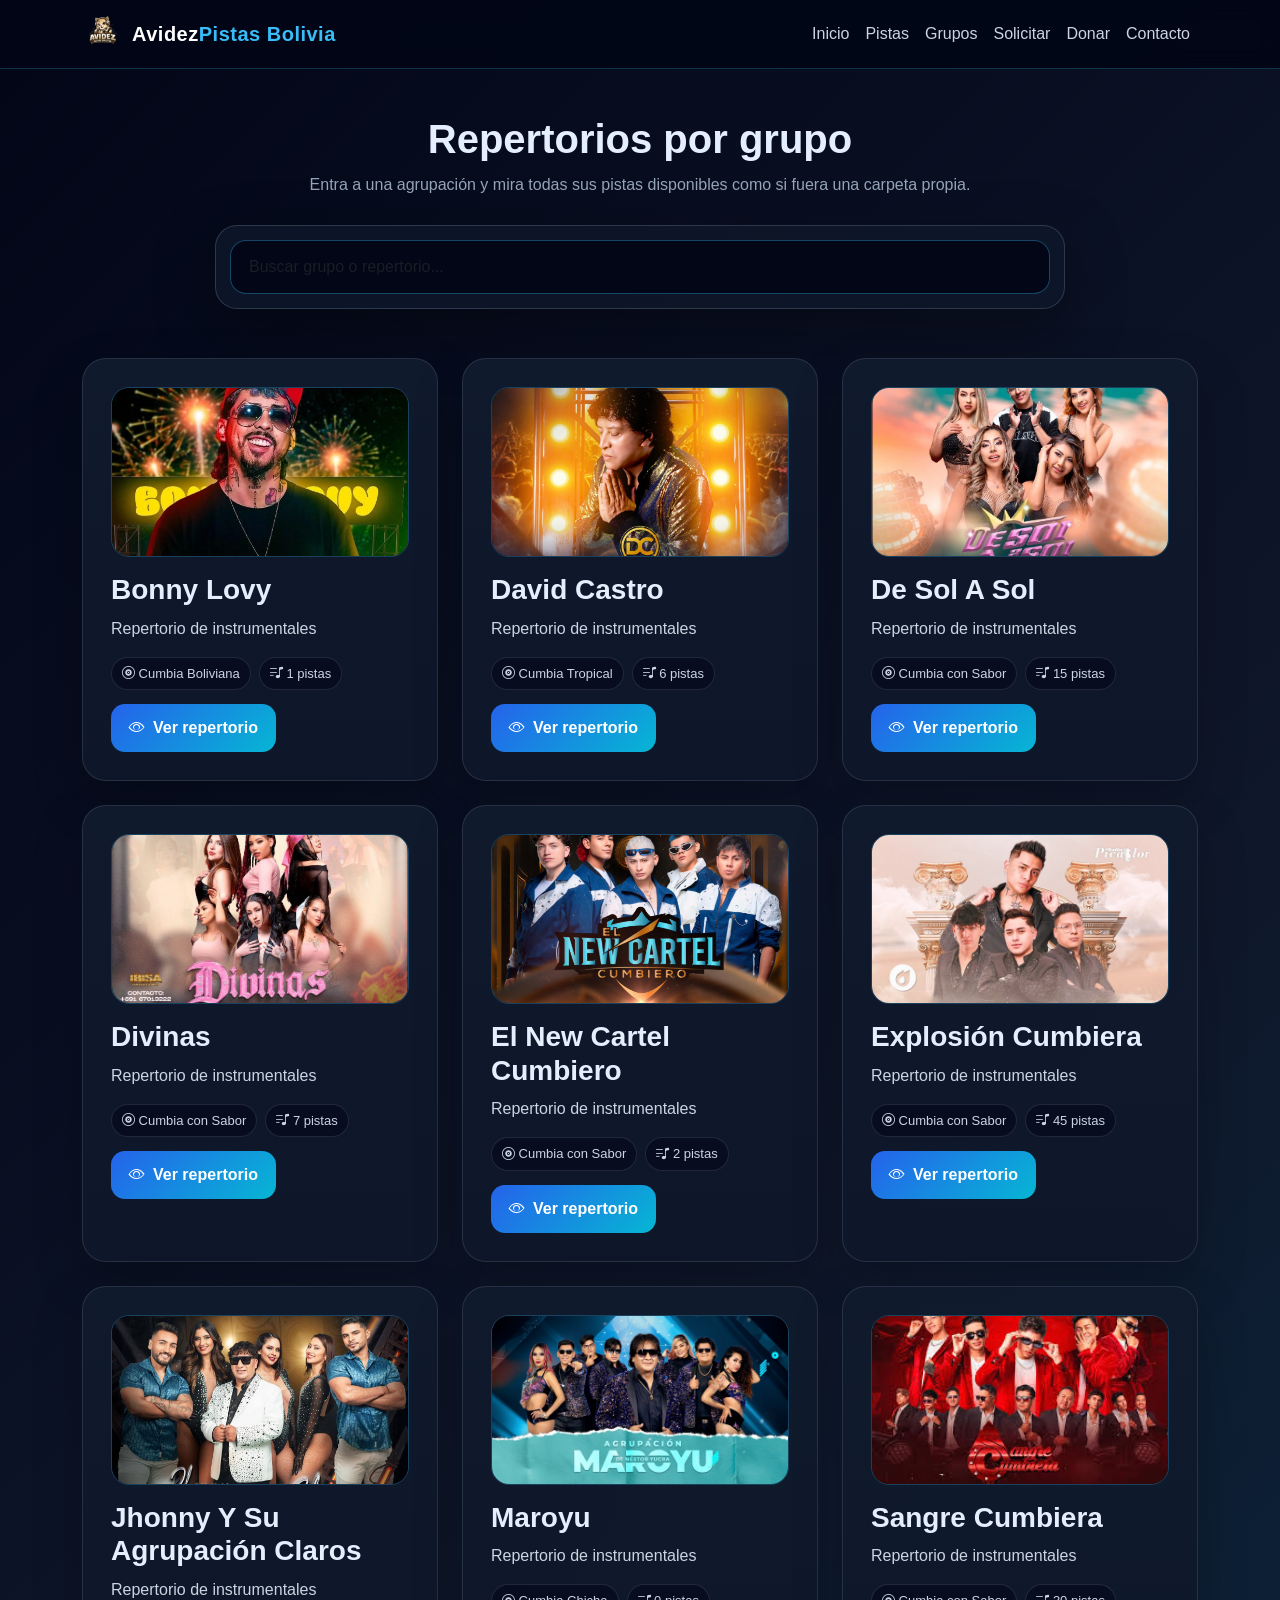
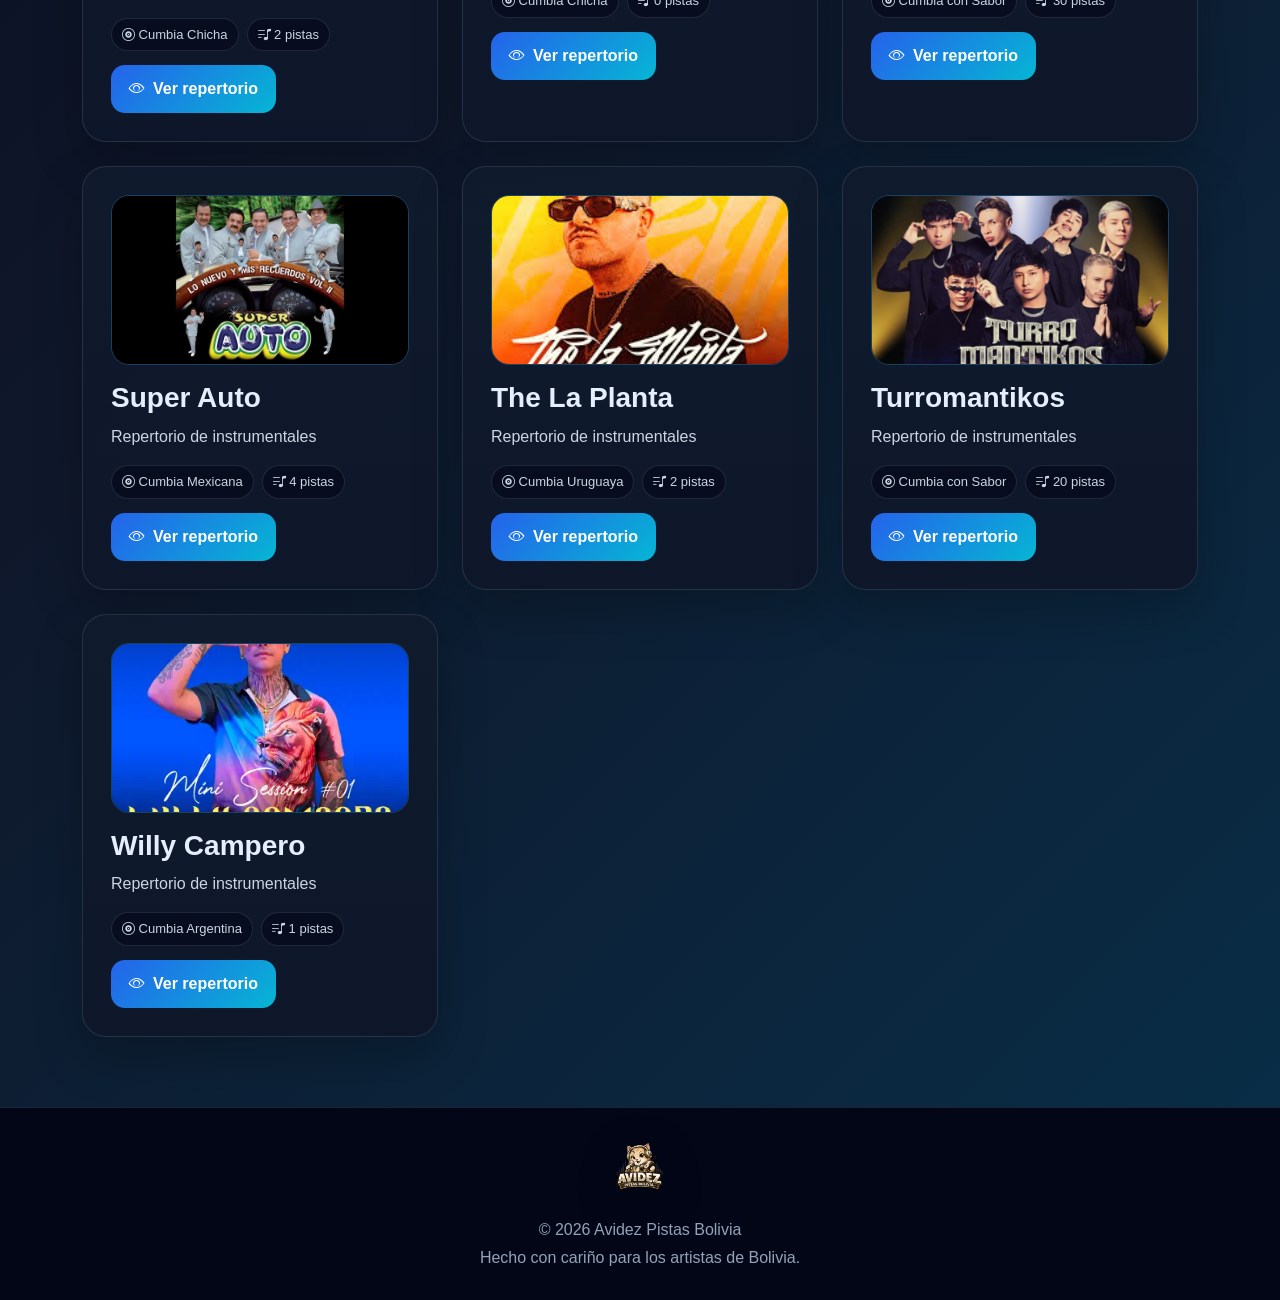
==== grupos.html @ 15a1f775 "Add files via upload" ====
<!DOCTYPE html>
<html lang="es">
<head>
  <meta charset="UTF-8">
  <meta name="viewport" content="width=device-width, initial-scale=1.0">
  <title>Grupos - Avidez Pistas Bolivia</title>

  <link href="https://cdn.jsdelivr.net/npm/bootstrap@5.3.3/dist/css/bootstrap.min.css" rel="stylesheet">
  <link href="https://cdn.jsdelivr.net/npm/bootstrap-icons@1.11.3/font/bootstrap-icons.min.css" rel="stylesheet">
  <link rel="stylesheet" href="css/styles.css">
</head>
<body>

<nav class="navbar navbar-expand-lg navbar-dark fixed-top">
  <div class="container">

    <a class="navbar-brand" href="index.html">
      <img src="assets/img/niño.png" alt="Logo Avidez Pistas Bolivia" class="logo-navbar">
      Avidez <span>Pistas Bolivia</span>
    </a>

    <button class="navbar-toggler" type="button" data-bs-toggle="collapse" data-bs-target="#menu">
      <span class="navbar-toggler-icon"></span>
    </button>

    <div class="collapse navbar-collapse" id="menu">
      <ul class="navbar-nav ms-auto">
        <li class="nav-item"><a class="nav-link" href="index.html">Inicio</a></li>
        <li class="nav-item"><a class="nav-link" href="pistas.html">Pistas</a></li>
        <li class="nav-item"><a class="nav-link" href="grupos.html">Grupos</a></li>
        <li class="nav-item"><a class="nav-link" href="solicitar.html">Solicitar</a></li>
        <li class="nav-item"><a class="nav-link" href="donar.html">Donar</a></li>
        <li class="nav-item"><a class="nav-link" href="contacto.html">Contacto</a></li>
      </ul>
    </div>

  </div>
</nav>

<main class="container page-space">
  <div class="text-center mb-4">
    <h1 class="page-title">Repertorios por grupo</h1>
    <p class="page-subtitle">Entra a una agrupación y mira todas sus pistas disponibles como si fuera una carpeta propia.</p>
  </div>

  <div class="search-box">
    <input type="text" id="buscadorGrupos" class="form-control" placeholder="Buscar grupo o repertorio...">
  </div>

  <div class="row g-4 mt-3" id="listaGrupos"></div>
</main>

<footer class="footer text-center">
  <div class="container">
    <img src="assets/img/niño.png" alt="Logo Avidez Pistas Bolivia" class="footer-logo">
    <p class="mb-1">© 2026 Avidez Pistas Bolivia</p>
    <p class="mb-0">Hecho con cariño para los artistas de Bolivia.</p>
  </div>
</footer>

<script src="js/cumbia-con-sabor/divinas.js"></script>
<script src="js/cumbia-con-sabor/datosexplosioncumbiera.js"></script>
<script src="js/cumbia-con-sabor/datossangrecumbiera.js"></script>
<script src="js/cumbia-con-sabor/desolasol.js"></script>
<script src="js/cumbia-con-sabor/datosturromantikos.js"></script>
<script src="js/cumbia-tropicaldatosdavidcastro.js"></script>
<script src="js/cumbia-con-sabor/datoscartelcumbiero.js"></script>
<script src="js/chicha/datosgrupoclaros.js"></script>
<script src="js/chicha/maroyu.js"></script>
<script src="js/cumbia-mexico/superauto.js"></script>
<script src="js/data.js"></script>
<script src="js/grupos.js"></script>
<script src="https://cdn.jsdelivr.net/npm/bootstrap@5.3.3/dist/js/bootstrap.bundle.min.js"></script>
</body>
</html>
---- css/styles.css ----
:root {
    --azul: #0d6efd;
    --celeste: #38bdf8;
    --oscuro: #07111f;
    --card: #101b2d;
    --texto: #e5eefc;
    --muted: #94a3b8;
    --dorado: #facc15;
    --verde: #22c55e;
}

* {
    box-sizing: border-box;
}

body {
    margin: 0;
    font-family: Arial, Helvetica, sans-serif;
    background: linear-gradient(135deg, #020617, #0f172a, #082f49);
    color: var(--texto);
    min-height: 100vh;
}

/* =========================
   NAVBAR
========================= */

.navbar {
    background: rgba(2, 6, 23, .9);
    backdrop-filter: blur(12px);
    border-bottom: 1px solid rgba(56, 189, 248, .25);
}

.navbar-brand {
    display: flex;
    align-items: center;
    font-weight: 800;
    letter-spacing: .5px;
    color: white !important;
}

.navbar-brand span {
    color: var(--celeste);
}

.nav-link {
    color: #cbd5e1 !important;
}

.nav-link.active,
.nav-link:hover {
    color: white !important;
}

/* =========================
   LOGOS
========================= */

.logo-navbar {
    width: 42px;
    height: 42px;
    object-fit: contain;
    border-radius: 50%;
    margin-right: 8px;
}

.logo-container {
    display: flex;
    flex-direction: column;
    align-items: center;
    justify-content: center;
    margin-bottom: 20px;
}

.hero-logo {
    width: min(260px, 80%);
    max-width: 260px;
    height: auto;
    margin-bottom: 0;
    filter: drop-shadow(0 18px 35px rgba(0, 0, 0, .45));
}

.logo-container .badge-soft {
    margin-top: 12px;
    margin-bottom: 0;
}

.footer-logo {
    width: 70px;
    height: auto;
    margin-bottom: 10px;
    filter: drop-shadow(0 10px 20px rgba(0, 0, 0, .35));
}

/* =========================
   HERO
========================= */

.hero {
    min-height: 100vh;
    display: flex;
    align-items: center;
    padding: 100px 0 70px;
    background:
        radial-gradient(circle at top right, rgba(56, 189, 248, .25), transparent 35%),
        radial-gradient(circle at top left, rgba(250, 204, 21, .12), transparent 35%);
}

.hero h1 {
    font-size: clamp(38px, 7vw, 72px);
    font-weight: 900;
    line-height: 1;
}

.hero h1 span {
    color: var(--celeste);
}

.hero p {
    color: #cbd5e1;
    font-size: 18px;
    max-width: 780px;
    margin: 18px auto 0;
}

.hero-buttons {
    display: flex;
    justify-content: center;
    gap: 12px;
    flex-wrap: wrap;
    margin-top: 30px;
}

/* =========================
   BADGES
========================= */

.badge-soft {
    display: inline-flex;
    gap: 8px;
    align-items: center;
    padding: 8px 14px;
    border-radius: 999px;
    background: rgba(56, 189, 248, .12);
    color: #bae6fd;
    border: 1px solid rgba(56, 189, 248, .35);
    margin-bottom: 18px;
    font-size: 14px;
}

/* =========================
   BOTONES
========================= */

.btn-main,
.btn-secondary-custom,
.btn-download,
.btn-request,
.btn-donate {
    border-radius: 14px;
    padding: 12px 18px;
    font-weight: 700;
    text-decoration: none;
    display: inline-flex;
    align-items: center;
    gap: 8px;
    border: none;
}

.btn-main,
.btn-download {
    background: linear-gradient(135deg, #2563eb, #06b6d4);
    color: white;
}

.btn-main:hover,
.btn-download:hover {
    color: white;
    filter: brightness(1.1);
}

.btn-secondary-custom,
.btn-donate {
    background: linear-gradient(135deg, #16a34a, #22c55e);
    color: white;
}

.btn-donate:hover {
    color: white;
    filter: brightness(1.08);
}

/* =========================
   ESPACIADOS Y TÍTULOS
========================= */

.section-space {
    padding: 70px 0;
}

.page-space {
    padding-top: 115px;
    padding-bottom: 70px;
    min-height: 80vh;
}

.page-title {
    font-weight: 900;
    margin-bottom: 10px;
}

.page-subtitle {
    color: var(--muted);
    margin-bottom: 28px;
}

/* =========================
   TARJETAS GENERALES
========================= */

.info-card,
.form-card,
.donation-page-card,
.group-card {
    background: linear-gradient(180deg, rgba(16, 27, 45, .96), rgba(15, 23, 42, .96));
    border: 1px solid rgba(148, 163, 184, .18);
    border-radius: 24px;
    padding: 28px;
    height: 100%;
    box-shadow: 0 20px 50px rgba(0, 0, 0, .22);
}

.icon-card {
    font-size: 38px;
    color: var(--celeste);
    margin-bottom: 16px;
}

.info-card h3,
.group-card h3 {
    font-weight: 800;
    margin-bottom: 10px;
}

.info-card p,
.group-card p {
    color: #cbd5e1;
}

/* =========================
   BUSCADOR Y FORMULARIOS
========================= */

.search-box {
    max-width: 850px;
    margin: 0 auto 25px;
    background: rgba(15, 23, 42, .85);
    border: 1px solid rgba(148, 163, 184, .25);
    border-radius: 22px;
    padding: 14px;
    box-shadow: 0 20px 60px rgba(0, 0, 0, .35);
}

.search-box input,
.custom-input {
    background: #020617;
    color: white;
    border: 1px solid rgba(56, 189, 248, .35);
    border-radius: 16px;
    padding: 14px 18px;
}

.search-box input:focus,
.custom-input:focus {
    background: #020617;
    color: white;
    box-shadow: 0 0 0 .25rem rgba(56, 189, 248, .18);
    border-color: var(--celeste);
}

.custom-input::placeholder {
    color: #64748b;
}

/* =========================
   FILTROS
========================= */

.filter-btn {
    border: 1px solid rgba(56, 189, 248, .35);
    color: #dbeafe;
    background: rgba(15, 23, 42, .75);
    border-radius: 999px;
    padding: 8px 16px;
    margin: 5px;
}

.filter-btn.active,
.filter-btn:hover {
    background: var(--azul);
    color: white;
    border-color: var(--azul);
}

/* =========================
   PISTAS
========================= */

.track-card {
    background: linear-gradient(180deg, rgba(16, 27, 45, .96), rgba(15, 23, 42, .96));
    border: 1px solid rgba(148, 163, 184, .18);
    border-radius: 24px;
    padding: 22px;
    height: 100%;
    transition: .25s ease;
    position: relative;
    overflow: hidden;
}

.track-card::before {
    content: "";
    position: absolute;
    top: -80px;
    right: -80px;
    width: 160px;
    height: 160px;
    background: rgba(56, 189, 248, .14);
    border-radius: 50%;
}

.track-card:hover,
.group-card:hover {
    transform: translateY(-6px);
    border-color: rgba(56, 189, 248, .55);
    box-shadow: 0 20px 50px rgba(0, 0, 0, .32);
}

.track-cover,
.group-cover {
    width: 58px;
    height: 58px;
    border-radius: 18px;
    display: flex;
    align-items: center;
    justify-content: center;
    background: linear-gradient(135deg, var(--azul), var(--celeste));
    color: white;
    font-size: 28px;
    margin-bottom: 16px;
}

.track-card h3 {
    font-size: 20px;
    font-weight: 800;
    margin-bottom: 8px;
    position: relative;
    z-index: 1;
}

.track-meta {
    display: flex;
    flex-wrap: wrap;
    gap: 8px;
    margin: 14px 0;
    position: relative;
    z-index: 1;
}

.track-meta span,
.group-count {
    font-size: 13px;
    color: #cbd5e1;
    background: rgba(2, 6, 23, .55);
    border: 1px solid rgba(148, 163, 184, .18);
    border-radius: 999px;
    padding: 6px 10px;
}

audio {
    width: 100%;
    height: 42px;
    margin: 8px 0 15px;
    position: relative;
    z-index: 1;
}

.empty-message {
    display: none;
    text-align: center;
    color: #cbd5e1;
    background: rgba(15, 23, 42, .75);
    border: 1px dashed rgba(56, 189, 248, .35);
    border-radius: 22px;
    padding: 28px;
    margin-top: 20px;
}

/* =========================
   DONACIONES
========================= */

.donation-mini {
    margin-top: 14px;
    padding: 14px;
    border-radius: 18px;
    background: rgba(34, 197, 94, .08);
    border: 1px solid rgba(34, 197, 94, .25);
    position: relative;
    z-index: 1;
}

.donation-mini p {
    margin: 0 0 10px;
    color: #bbf7d0;
    font-size: 14px;
}

.donation-mini .btn-donate {
    padding: 9px 12px;
    font-size: 14px;
}

.qr-box {
    background: rgba(2, 6, 23, .55);
    border: 1px dashed rgba(56, 189, 248, .35);
    border-radius: 22px;
    padding: 22px;
}

.qr-img {
    width: min(280px, 100%);
    height: auto;
    border-radius: 18px;
    background: white;
    padding: 8px;
}

/* =========================
   GRUPOS
========================= */

.group-card {
    transition: .25s ease;
}

.group-header {
    display: flex;
    justify-content: space-between;
    gap: 16px;
    align-items: center;
    background: rgba(15, 23, 42, .75);
    border: 1px solid rgba(148, 163, 184, .2);
    border-radius: 24px;
    padding: 24px;
}

.back-link {
    color: #bae6fd;
    text-decoration: none;
}

.back-link:hover {
    color: white;
}

/* =========================
   FOOTER
========================= */

.footer {
    background: #020617;
    border-top: 1px solid rgba(148, 163, 184, .18);
    color: #94a3b8;
    padding: 30px 0;
}

/* =========================
   RESPONSIVE
========================= */

@media (max-width: 576px) {
    .hero {
        padding: 90px 0 50px;
    }

    .btn-main,
    .btn-secondary-custom,
    .btn-download,
    .btn-request,
    .btn-donate {
        width: 100%;
        justify-content: center;
    }

    .group-header {
        display: block;
    }

    .group-count {
        display: inline-block;
        margin-top: 12px;
    }
}

.group-img {
    width: 100%;
    height: 170px;
    object-fit: cover;
    border-radius: 18px;
    margin-bottom: 16px;
    border: 1px solid rgba(56, 189, 248, .25);
}

.track-img{
    width:100%;
    height:180px;
    object-fit:cover;
    border-radius:18px;
    margin-bottom:16px;
    border:1px solid rgba(56,189,248,.25);
    transition:.3s;
}

.track-card:hover .track-img{
    transform:scale(1.03);
}

.track-cover-images {
    width: 100%;
    height: 180px;
    margin-bottom: 15px;
    overflow: hidden;
    border-radius: 18px;
    position: relative;
    border: 1px solid rgba(56, 189, 248, .25);
}

.track-img-single {
    width: 100%;
    height: 100%;
    object-fit: cover;
    display: block;
}

.track-img-split {
    display: flex;
    width: 100%;
    height: 100%;
}

.track-img-split img {
    width: 50%;
    height: 100%;
    object-fit: cover;
    display: block;
}

.track-img-grid-3 {
    display: grid;
    grid-template-columns: 1fr 1fr;
    grid-template-rows: 1fr 1fr;
    width: 100%;
    height: 100%;
}

.track-img-grid-3 img {
    width: 100%;
    height: 100%;
    object-fit: cover;
}

.track-img-grid-3 img:first-child {
    grid-row: 1 / 3;
}

.track-img-grid-4 {
    display: grid;
    grid-template-columns: 1fr 1fr;
    grid-template-rows: 1fr 1fr;
    width: 100%;
    height: 100%;
}

.track-img-grid-4 img {
    width: 100%;
    height: 100%;
    object-fit: cover;
}
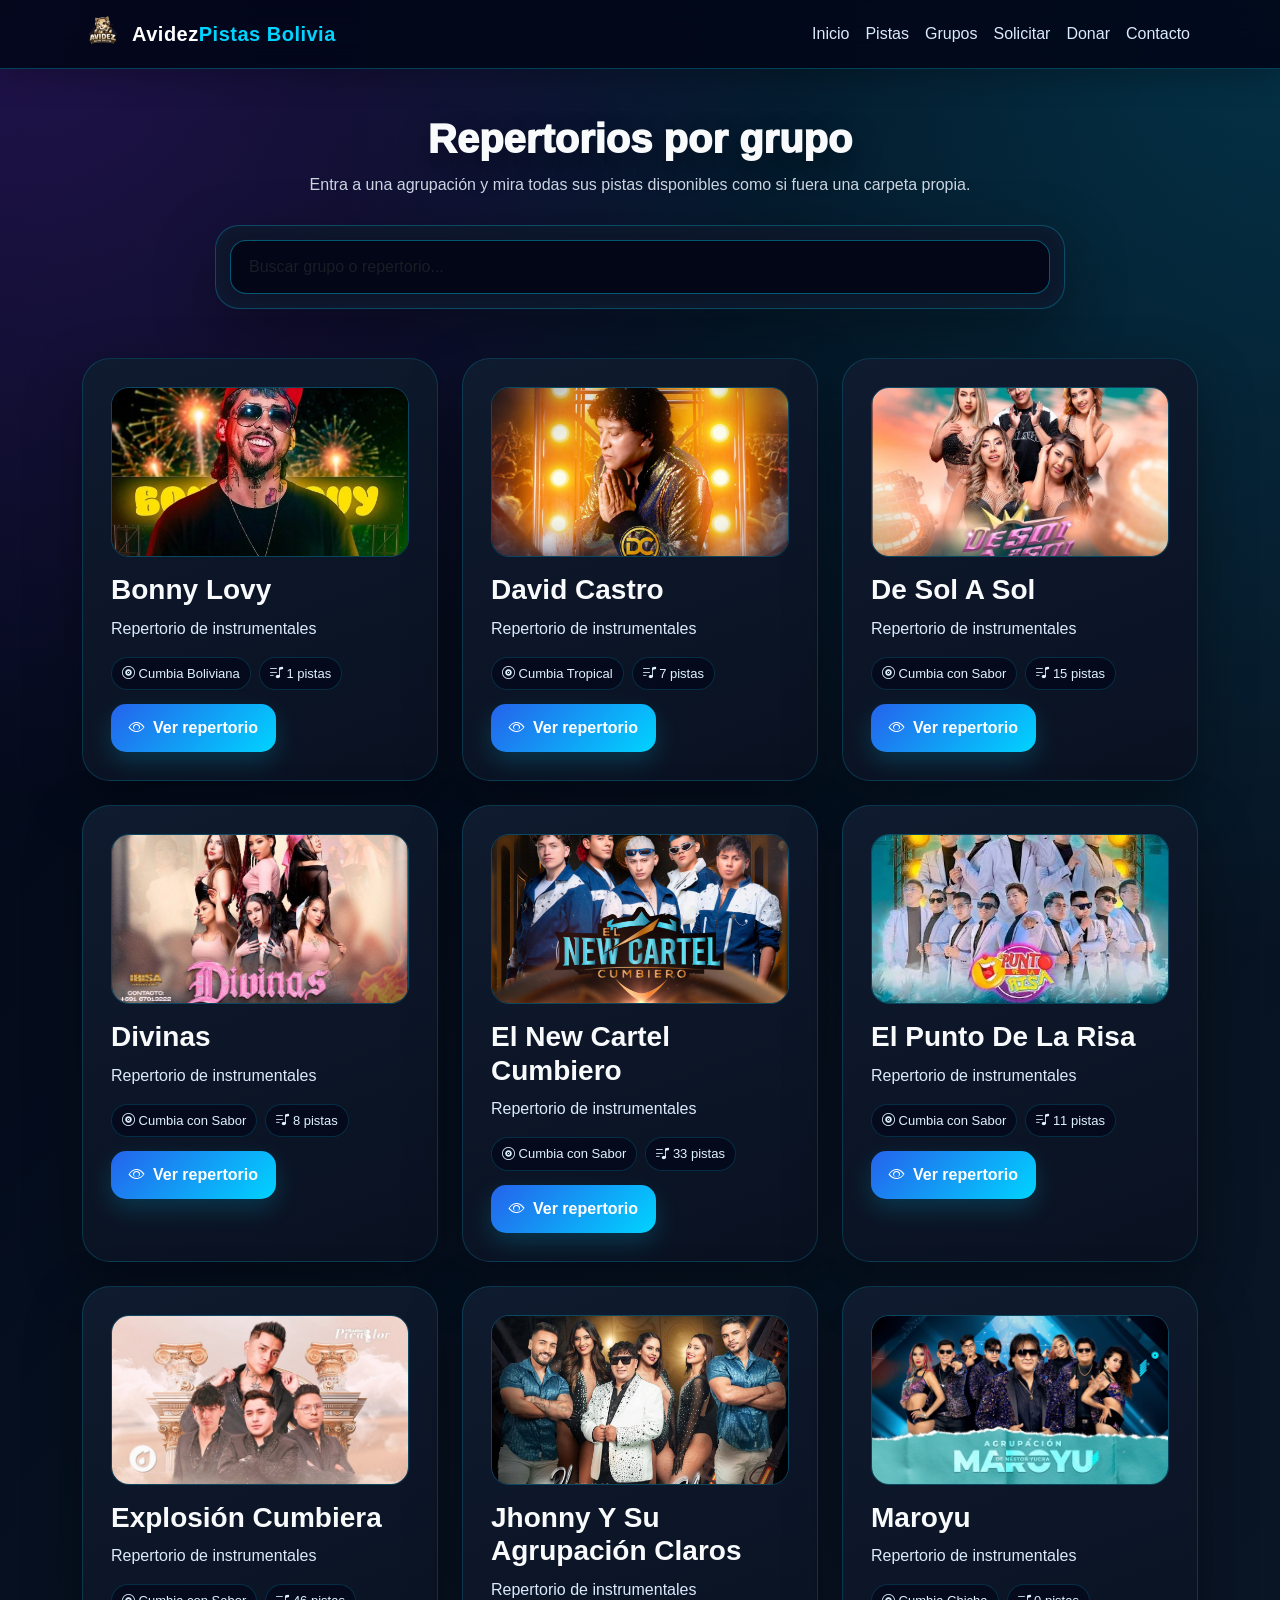
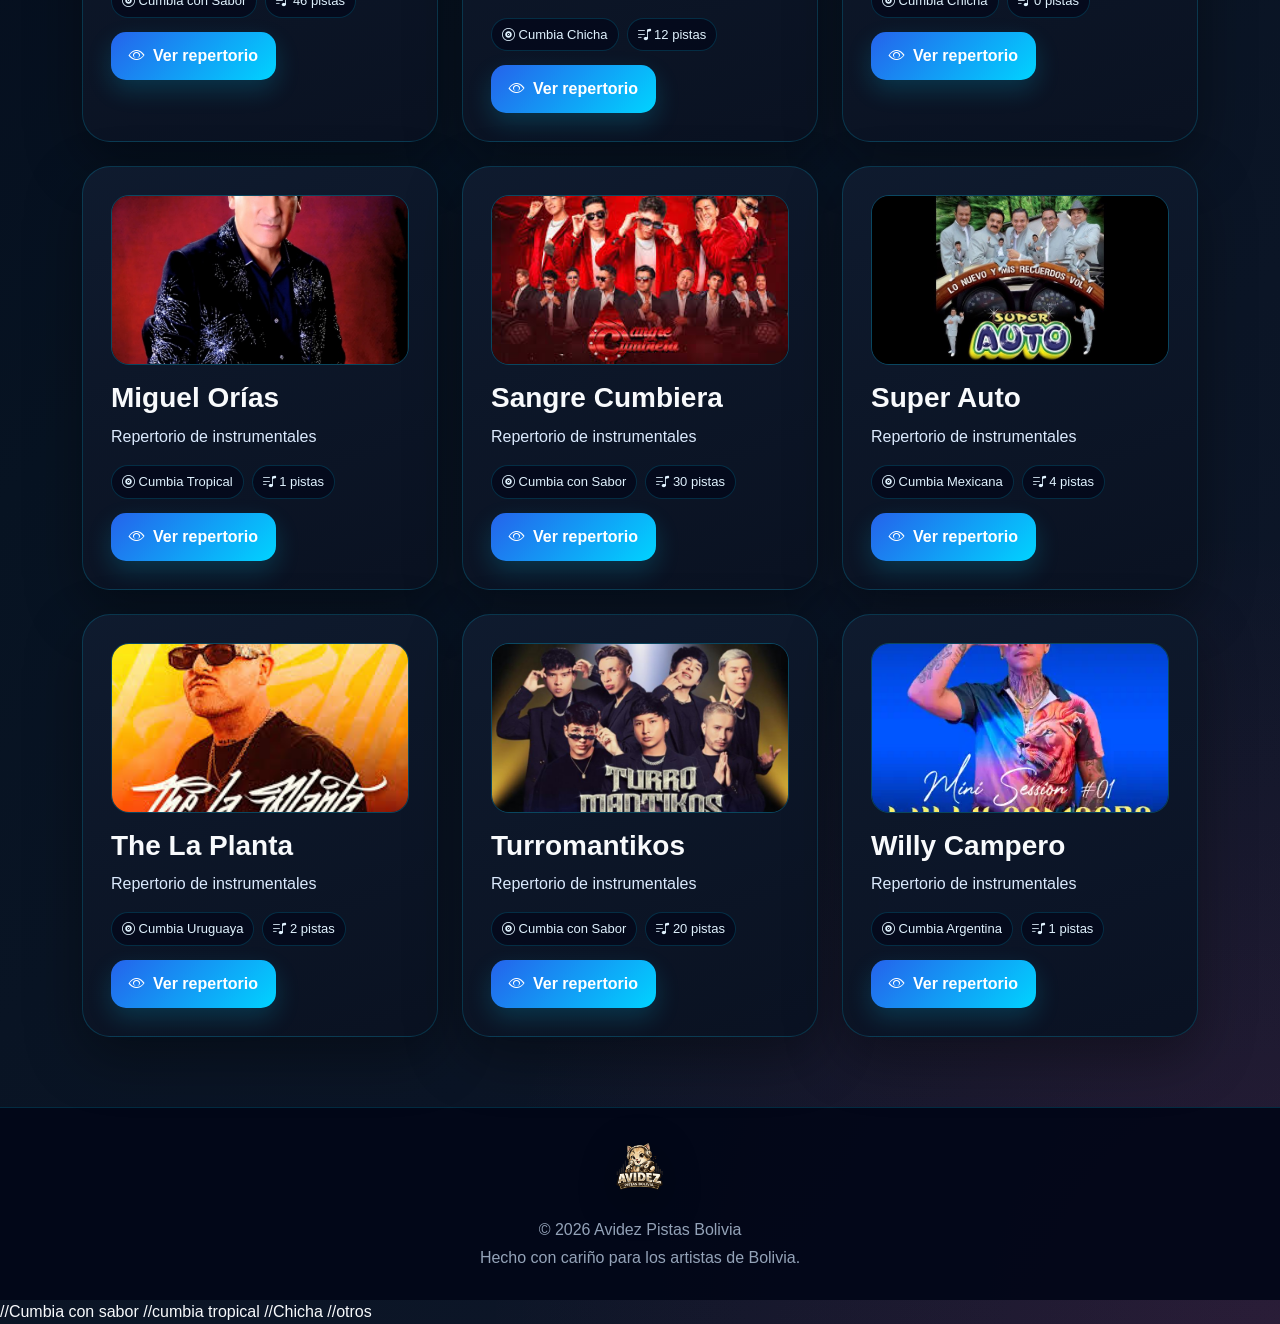
==== commit 3597d27c: "Add files via upload" ====
--- a/grupos.html
+++ b/grupos.html
@@ -58,15 +58,21 @@
   </div>
 </footer>
 
+//Cumbia con sabor
+<script src="js/cumbia-con-sabor/datoscartelcumbiero.js"></script>
+<script src="js/cumbia-con-sabor/elpuntodelarisa.js"></script>
 <script src="js/cumbia-con-sabor/divinas.js"></script>
 <script src="js/cumbia-con-sabor/datosexplosioncumbiera.js"></script>
 <script src="js/cumbia-con-sabor/datossangrecumbiera.js"></script>
 <script src="js/cumbia-con-sabor/desolasol.js"></script>
 <script src="js/cumbia-con-sabor/datosturromantikos.js"></script>
-<script src="js/cumbia-tropicaldatosdavidcastro.js"></script>
-<script src="js/cumbia-con-sabor/datoscartelcumbiero.js"></script>
+//cumbia tropical
+<script src="js/cumbia-tropical/datosdavidcastro.js"></script>
+<script src="js/cumbia-tropical/miguelorias.js"></script>
+//Chicha
 <script src="js/chicha/datosgrupoclaros.js"></script>
 <script src="js/chicha/maroyu.js"></script>
+//otros
 <script src="js/cumbia-mexico/superauto.js"></script>
 <script src="js/data.js"></script>
 <script src="js/grupos.js"></script>
--- a/css/styles.css
+++ b/css/styles.css
@@ -1,12 +1,15 @@
+
 :root {
-    --azul: #0d6efd;
-    --celeste: #38bdf8;
-    --oscuro: #07111f;
-    --card: #101b2d;
-    --texto: #e5eefc;
-    --muted: #94a3b8;
-    --dorado: #facc15;
+    --azul: #2563eb;
+    --celeste: #00d4ff;
+    --morado: #7c3aed;
     --verde: #22c55e;
+    --dorado: #fbbf24;
+    --rosa: #ec4899;
+    --oscuro: #071322;
+    --card: #0f1b2f;
+    --texto: #f8fafc;
+    --muted: #cbd5e1;
 }
 
 * {
@@ -16,9 +19,13 @@
 body {
     margin: 0;
     font-family: Arial, Helvetica, sans-serif;
-    background: linear-gradient(135deg, #020617, #0f172a, #082f49);
     color: var(--texto);
     min-height: 100vh;
+    background:
+        radial-gradient(circle at top left, rgba(124, 58, 237, .25), transparent 25%),
+        radial-gradient(circle at top right, rgba(0, 212, 255, .18), transparent 30%),
+        radial-gradient(circle at bottom right, rgba(236, 72, 153, .12), transparent 25%),
+        linear-gradient(135deg, #020617, #071322, #0f172a);
 }
 
 /* =========================
@@ -26,15 +33,16 @@
 ========================= */
 
 .navbar {
-    background: rgba(2, 6, 23, .9);
-    backdrop-filter: blur(12px);
-    border-bottom: 1px solid rgba(56, 189, 248, .25);
+    background: rgba(2, 6, 23, .88);
+    backdrop-filter: blur(14px);
+    border-bottom: 1px solid rgba(0, 212, 255, .28);
+    box-shadow: 0 8px 30px rgba(0, 0, 0, .25);
 }
 
 .navbar-brand {
     display: flex;
     align-items: center;
-    font-weight: 800;
+    font-weight: 900;
     letter-spacing: .5px;
     color: white !important;
 }
@@ -44,12 +52,14 @@
 }
 
 .nav-link {
-    color: #cbd5e1 !important;
+    color: #dbeafe !important;
+    transition: .25s;
 }
 
 .nav-link.active,
 .nav-link:hover {
     color: white !important;
+    text-shadow: 0 0 12px rgba(0, 212, 255, .8);
 }
 
 /* =========================
@@ -77,7 +87,8 @@
     max-width: 260px;
     height: auto;
     margin-bottom: 0;
-    filter: drop-shadow(0 18px 35px rgba(0, 0, 0, .45));
+    filter: drop-shadow(0 18px 35px rgba(0, 0, 0, .55));
+    animation: flotar 5s ease-in-out infinite;
 }
 
 .logo-container .badge-soft {
@@ -102,22 +113,26 @@
     align-items: center;
     padding: 100px 0 70px;
     background:
-        radial-gradient(circle at top right, rgba(56, 189, 248, .25), transparent 35%),
-        radial-gradient(circle at top left, rgba(250, 204, 21, .12), transparent 35%);
+        radial-gradient(circle at 20% 20%, rgba(0, 212, 255, .18), transparent 28%),
+        radial-gradient(circle at 80% 30%, rgba(251, 191, 36, .12), transparent 25%),
+        radial-gradient(circle at 50% 100%, rgba(124, 58, 237, .16), transparent 35%);
 }
 
 .hero h1 {
-    font-size: clamp(38px, 7vw, 72px);
-    font-weight: 900;
+    font-size: clamp(42px, 7vw, 78px);
+    font-weight: 950;
     line-height: 1;
+    letter-spacing: .5px;
+    text-shadow: 0 12px 35px rgba(0, 0, 0, .5);
 }
 
 .hero h1 span {
     color: var(--celeste);
+    text-shadow: 0 0 25px rgba(0, 212, 255, .55);
 }
 
 .hero p {
-    color: #cbd5e1;
+    color: #e2e8f0;
     font-size: 18px;
     max-width: 780px;
     margin: 18px auto 0;
@@ -139,13 +154,14 @@
     display: inline-flex;
     gap: 8px;
     align-items: center;
-    padding: 8px 14px;
+    padding: 9px 16px;
     border-radius: 999px;
-    background: rgba(56, 189, 248, .12);
+    background: rgba(0, 212, 255, .12);
     color: #bae6fd;
-    border: 1px solid rgba(56, 189, 248, .35);
+    border: 1px solid rgba(0, 212, 255, .4);
     margin-bottom: 18px;
     font-size: 14px;
+    box-shadow: 0 0 22px rgba(0, 212, 255, .12);
 }
 
 /* =========================
@@ -157,37 +173,52 @@
 .btn-download,
 .btn-request,
 .btn-donate {
-    border-radius: 14px;
+    border-radius: 15px;
     padding: 12px 18px;
-    font-weight: 700;
+    font-weight: 800;
     text-decoration: none;
     display: inline-flex;
     align-items: center;
     gap: 8px;
     border: none;
+    transition: .25s;
 }
 
 .btn-main,
 .btn-download {
-    background: linear-gradient(135deg, #2563eb, #06b6d4);
-    color: white;
+    background: linear-gradient(135deg, #2563eb, #00d4ff);
+    color: white;
+    box-shadow: 0 10px 25px rgba(0, 212, 255, .18);
 }
 
 .btn-main:hover,
 .btn-download:hover {
     color: white;
+    transform: translateY(-2px);
+    filter: brightness(1.12);
+}
+
+.btn-secondary-custom {
+    background: linear-gradient(135deg, #f59e0b, #fbbf24);
+    color: #111827;
+}
+
+.btn-secondary-custom:hover {
+    color: #111827;
+    transform: translateY(-2px);
+    filter: brightness(1.08);
+}
+
+.btn-donate {
+    background: linear-gradient(135deg, #16a34a, #22c55e, #4ade80);
+    color: white;
+    box-shadow: 0 10px 25px rgba(34, 197, 94, .18);
+}
+
+.btn-donate:hover {
+    color: white;
+    transform: translateY(-2px);
     filter: brightness(1.1);
-}
-
-.btn-secondary-custom,
-.btn-donate {
-    background: linear-gradient(135deg, #16a34a, #22c55e);
-    color: white;
-}
-
-.btn-donate:hover {
-    color: white;
-    filter: brightness(1.08);
 }
 
 /* =========================
@@ -205,8 +236,9 @@
 }
 
 .page-title {
-    font-weight: 900;
+    font-weight: 950;
     margin-bottom: 10px;
+    text-shadow: 0 10px 30px rgba(0, 0, 0, .4);
 }
 
 .page-subtitle {
@@ -222,29 +254,41 @@
 .form-card,
 .donation-page-card,
 .group-card {
-    background: linear-gradient(180deg, rgba(16, 27, 45, .96), rgba(15, 23, 42, .96));
-    border: 1px solid rgba(148, 163, 184, .18);
-    border-radius: 24px;
+    background:
+        linear-gradient(160deg, rgba(15, 27, 47, .98), rgba(10, 18, 34, .98));
+    border: 1px solid rgba(0, 212, 255, .18);
+    border-radius: 28px;
     padding: 28px;
     height: 100%;
-    box-shadow: 0 20px 50px rgba(0, 0, 0, .22);
+    box-shadow: 0 20px 55px rgba(0, 0, 0, .35);
+    transition: .35s;
+}
+
+.info-card:hover,
+.group-card:hover {
+    transform: translateY(-8px) scale(1.01);
+    border-color: rgba(0, 212, 255, .55);
+    box-shadow:
+        0 0 40px rgba(0, 212, 255, .15),
+        0 25px 60px rgba(0, 0, 0, .45);
 }
 
 .icon-card {
-    font-size: 38px;
+    font-size: 42px;
     color: var(--celeste);
     margin-bottom: 16px;
+    text-shadow: 0 0 18px rgba(0, 212, 255, .45);
 }
 
 .info-card h3,
 .group-card h3 {
-    font-weight: 800;
+    font-weight: 900;
     margin-bottom: 10px;
 }
 
 .info-card p,
 .group-card p {
-    color: #cbd5e1;
+    color: #dbeafe;
 }
 
 /* =========================
@@ -255,17 +299,19 @@
     max-width: 850px;
     margin: 0 auto 25px;
     background: rgba(15, 23, 42, .85);
-    border: 1px solid rgba(148, 163, 184, .25);
-    border-radius: 22px;
+    border: 1px solid rgba(0, 212, 255, .28);
+    border-radius: 24px;
     padding: 14px;
-    box-shadow: 0 20px 60px rgba(0, 0, 0, .35);
+    box-shadow:
+        0 20px 60px rgba(0, 0, 0, .35),
+        inset 0 0 20px rgba(0, 212, 255, .04);
 }
 
 .search-box input,
 .custom-input {
     background: #020617;
     color: white;
-    border: 1px solid rgba(56, 189, 248, .35);
+    border: 1px solid rgba(0, 212, 255, .4);
     border-radius: 16px;
     padding: 14px 18px;
 }
@@ -274,7 +320,7 @@
 .custom-input:focus {
     background: #020617;
     color: white;
-    box-shadow: 0 0 0 .25rem rgba(56, 189, 248, .18);
+    box-shadow: 0 0 0 .25rem rgba(0, 212, 255, .18);
     border-color: var(--celeste);
 }
 
@@ -287,19 +333,21 @@
 ========================= */
 
 .filter-btn {
-    border: 1px solid rgba(56, 189, 248, .35);
+    border: 1px solid rgba(0, 212, 255, .35);
     color: #dbeafe;
     background: rgba(15, 23, 42, .75);
     border-radius: 999px;
     padding: 8px 16px;
     margin: 5px;
+    transition: .25s;
 }
 
 .filter-btn.active,
 .filter-btn:hover {
-    background: var(--azul);
-    color: white;
-    border-color: var(--azul);
+    background: linear-gradient(135deg, #2563eb, #00d4ff);
+    color: white;
+    border-color: transparent;
+    box-shadow: 0 0 18px rgba(0, 212, 255, .25);
 }
 
 /* =========================
@@ -307,14 +355,16 @@
 ========================= */
 
 .track-card {
-    background: linear-gradient(180deg, rgba(16, 27, 45, .96), rgba(15, 23, 42, .96));
-    border: 1px solid rgba(148, 163, 184, .18);
-    border-radius: 24px;
+    background:
+        linear-gradient(160deg, rgba(15, 27, 47, .98), rgba(10, 18, 34, .98));
+    border: 1px solid rgba(0, 212, 255, .18);
+    border-radius: 28px;
     padding: 22px;
     height: 100%;
-    transition: .25s ease;
+    transition: .35s;
     position: relative;
     overflow: hidden;
+    box-shadow: 0 18px 45px rgba(0, 0, 0, .32);
 }
 
 .track-card::before {
@@ -322,17 +372,18 @@
     position: absolute;
     top: -80px;
     right: -80px;
-    width: 160px;
-    height: 160px;
-    background: rgba(56, 189, 248, .14);
+    width: 180px;
+    height: 180px;
     border-radius: 50%;
-}
-
-.track-card:hover,
-.group-card:hover {
-    transform: translateY(-6px);
-    border-color: rgba(56, 189, 248, .55);
-    box-shadow: 0 20px 50px rgba(0, 0, 0, .32);
+    background: radial-gradient(circle, rgba(0, 212, 255, .25), transparent);
+}
+
+.track-card:hover {
+    transform: translateY(-8px) scale(1.01);
+    border-color: rgba(0, 212, 255, .55);
+    box-shadow:
+        0 0 40px rgba(0, 212, 255, .15),
+        0 25px 60px rgba(0, 0, 0, .45);
 }
 
 .track-cover,
@@ -350,11 +401,12 @@
 }
 
 .track-card h3 {
-    font-size: 20px;
-    font-weight: 800;
+    font-size: 21px;
+    font-weight: 900;
     margin-bottom: 8px;
     position: relative;
     z-index: 1;
+    color: #f8fafc;
 }
 
 .track-meta {
@@ -369,19 +421,11 @@
 .track-meta span,
 .group-count {
     font-size: 13px;
-    color: #cbd5e1;
-    background: rgba(2, 6, 23, .55);
-    border: 1px solid rgba(148, 163, 184, .18);
+    color: #e0f2fe;
+    background: rgba(2, 6, 23, .65);
+    border: 1px solid rgba(0, 212, 255, .18);
     border-radius: 999px;
     padding: 6px 10px;
-}
-
-audio {
-    width: 100%;
-    height: 42px;
-    margin: 8px 0 15px;
-    position: relative;
-    z-index: 1;
 }
 
 .empty-message {
@@ -389,10 +433,87 @@
     text-align: center;
     color: #cbd5e1;
     background: rgba(15, 23, 42, .75);
-    border: 1px dashed rgba(56, 189, 248, .35);
+    border: 1px dashed rgba(0, 212, 255, .35);
     border-radius: 22px;
     padding: 28px;
     margin-top: 20px;
+}
+
+/* =========================
+   IMÁGENES DE PISTAS Y GRUPOS
+========================= */
+
+.group-img {
+    width: 100%;
+    height: 170px;
+    object-fit: cover;
+    border-radius: 18px;
+    margin-bottom: 16px;
+    border: 1px solid rgba(0, 212, 255, .25);
+}
+
+.track-img {
+    width: 100%;
+    height: 180px;
+    object-fit: cover;
+    border-radius: 18px;
+    margin-bottom: 16px;
+    border: 1px solid rgba(0, 212, 255, .25);
+    transition: .3s;
+}
+
+.track-card:hover .track-img {
+    transform: scale(1.03);
+}
+
+.track-cover-images {
+    width: 100%;
+    height: 180px;
+    margin-bottom: 15px;
+    overflow: hidden;
+    border-radius: 18px;
+    position: relative;
+    border: 1px solid rgba(0, 212, 255, .25);
+}
+
+.track-img-single {
+    width: 100%;
+    height: 100%;
+    object-fit: cover;
+    display: block;
+}
+
+.track-img-split {
+    display: flex;
+    width: 100%;
+    height: 100%;
+}
+
+.track-img-split img {
+    width: 50%;
+    height: 100%;
+    object-fit: cover;
+    display: block;
+}
+
+.track-img-grid-3,
+.track-img-grid-4 {
+    display: grid;
+    grid-template-columns: 1fr 1fr;
+    grid-template-rows: 1fr 1fr;
+    width: 100%;
+    height: 100%;
+}
+
+.track-img-grid-3 img,
+.track-img-grid-4 img {
+    width: 100%;
+    height: 100%;
+    object-fit: cover;
+}
+
+.track-img-grid-3 img:first-child {
+    grid-row: 1 / 3;
 }
 
 /* =========================
@@ -403,8 +524,9 @@
     margin-top: 14px;
     padding: 14px;
     border-radius: 18px;
-    background: rgba(34, 197, 94, .08);
-    border: 1px solid rgba(34, 197, 94, .25);
+    background:
+        linear-gradient(135deg, rgba(34, 197, 94, .10), rgba(0, 212, 255, .06));
+    border: 1px solid rgba(34, 197, 94, .3);
     position: relative;
     z-index: 1;
 }
@@ -421,9 +543,10 @@
 }
 
 .qr-box {
-    background: rgba(2, 6, 23, .55);
-    border: 1px dashed rgba(56, 189, 248, .35);
-    border-radius: 22px;
+    background:
+        linear-gradient(160deg, rgba(2, 6, 23, .65), rgba(15, 23, 42, .9));
+    border: 1px dashed rgba(0, 212, 255, .35);
+    border-radius: 24px;
     padding: 22px;
 }
 
@@ -440,7 +563,7 @@
 ========================= */
 
 .group-card {
-    transition: .25s ease;
+    transition: .35s;
 }
 
 .group-header {
@@ -448,9 +571,10 @@
     justify-content: space-between;
     gap: 16px;
     align-items: center;
-    background: rgba(15, 23, 42, .75);
-    border: 1px solid rgba(148, 163, 184, .2);
-    border-radius: 24px;
+    background:
+        linear-gradient(160deg, rgba(15, 23, 42, .85), rgba(2, 6, 23, .75));
+    border: 1px solid rgba(0, 212, 255, .22);
+    border-radius: 26px;
     padding: 24px;
 }
 
@@ -468,10 +592,28 @@
 ========================= */
 
 .footer {
-    background: #020617;
-    border-top: 1px solid rgba(148, 163, 184, .18);
+    background: rgba(2, 6, 23, .92);
+    border-top: 1px solid rgba(0, 212, 255, .18);
     color: #94a3b8;
     padding: 30px 0;
+}
+
+/* =========================
+   ANIMACIONES
+========================= */
+
+@keyframes flotar {
+    0% {
+        transform: translateY(0);
+    }
+
+    50% {
+        transform: translateY(-10px);
+    }
+
+    100% {
+        transform: translateY(0);
+    }
 }
 
 /* =========================
@@ -500,90 +642,12 @@
         display: inline-block;
         margin-top: 12px;
     }
-}
-
-.group-img {
-    width: 100%;
-    height: 170px;
-    object-fit: cover;
-    border-radius: 18px;
-    margin-bottom: 16px;
-    border: 1px solid rgba(56, 189, 248, .25);
-}
-
-.track-img{
-    width:100%;
-    height:180px;
-    object-fit:cover;
-    border-radius:18px;
-    margin-bottom:16px;
-    border:1px solid rgba(56,189,248,.25);
-    transition:.3s;
-}
-
-.track-card:hover .track-img{
-    transform:scale(1.03);
-}
-
-.track-cover-images {
-    width: 100%;
-    height: 180px;
-    margin-bottom: 15px;
-    overflow: hidden;
-    border-radius: 18px;
-    position: relative;
-    border: 1px solid rgba(56, 189, 248, .25);
-}
-
-.track-img-single {
-    width: 100%;
-    height: 100%;
-    object-fit: cover;
-    display: block;
-}
-
-.track-img-split {
-    display: flex;
-    width: 100%;
-    height: 100%;
-}
-
-.track-img-split img {
-    width: 50%;
-    height: 100%;
-    object-fit: cover;
-    display: block;
-}
-
-.track-img-grid-3 {
-    display: grid;
-    grid-template-columns: 1fr 1fr;
-    grid-template-rows: 1fr 1fr;
-    width: 100%;
-    height: 100%;
-}
-
-.track-img-grid-3 img {
-    width: 100%;
-    height: 100%;
-    object-fit: cover;
-}
-
-.track-img-grid-3 img:first-child {
-    grid-row: 1 / 3;
-}
-
-.track-img-grid-4 {
-    display: grid;
-    grid-template-columns: 1fr 1fr;
-    grid-template-rows: 1fr 1fr;
-    width: 100%;
-    height: 100%;
-}
-
-.track-img-grid-4 img {
-    width: 100%;
-    height: 100%;
-    object-fit: cover;
-}
-
+
+    .track-cover-images {
+        height: 160px;
+    }
+
+    .group-img {
+        height: 150px;
+    }
+}
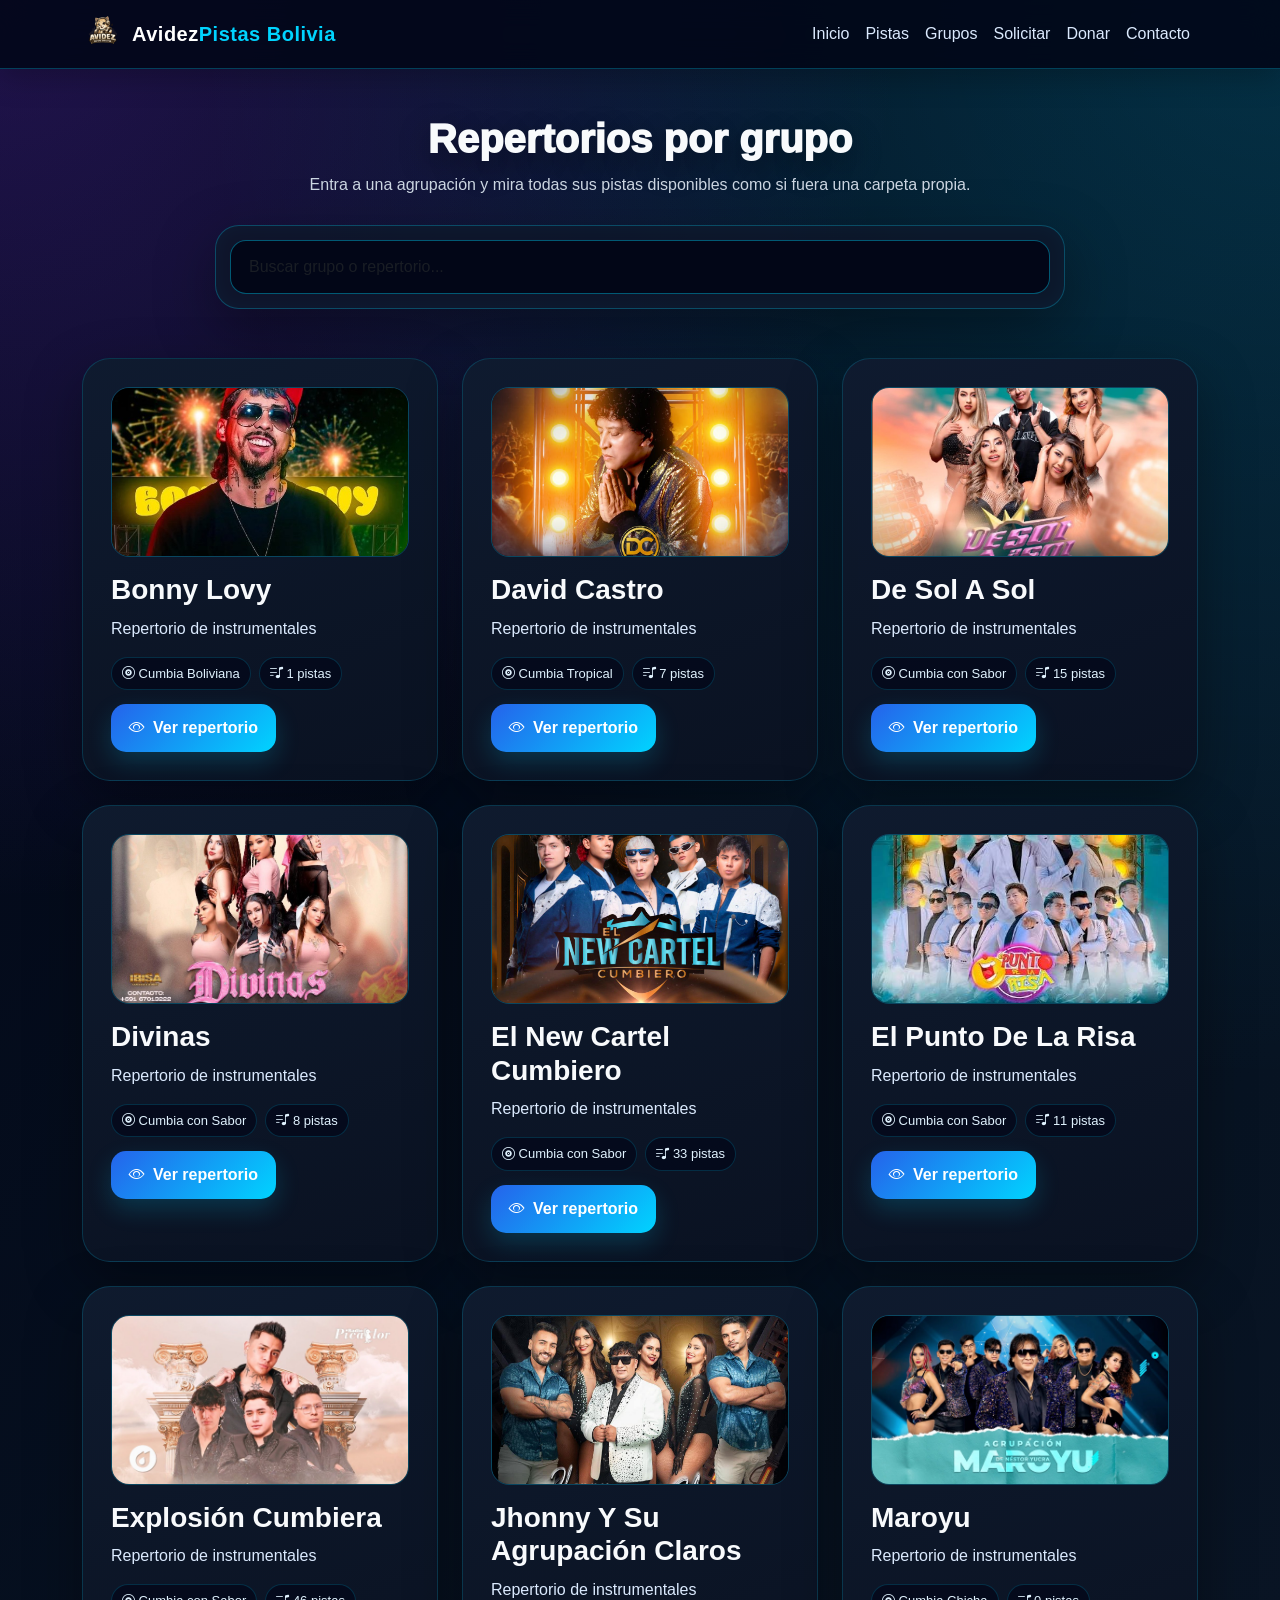
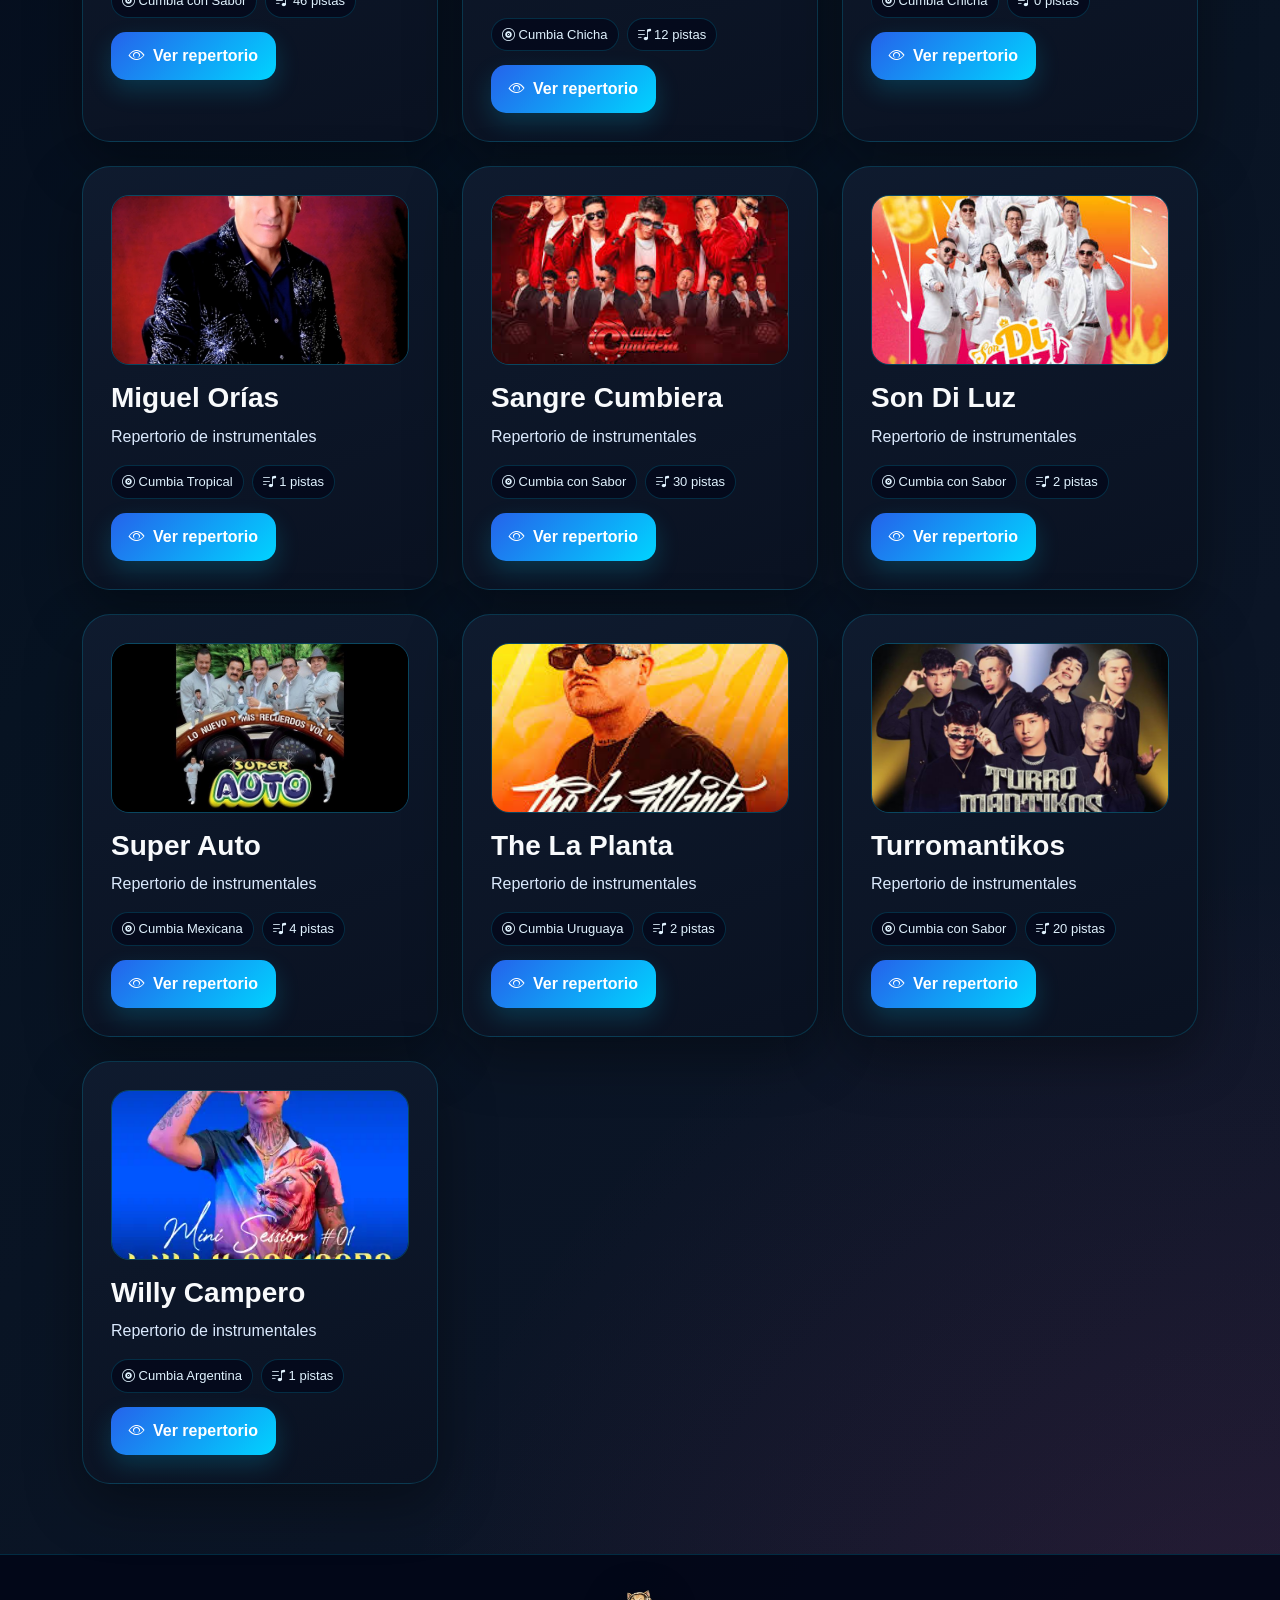
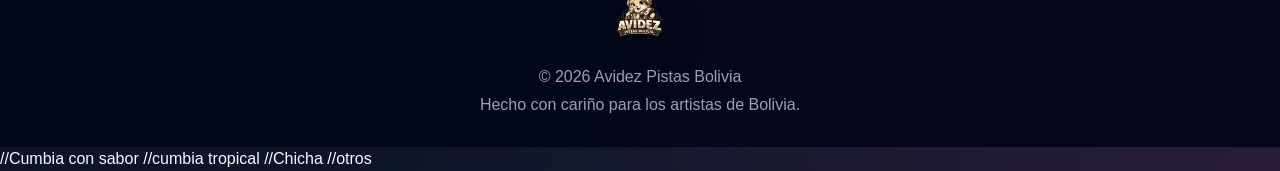
==== commit 2e113fd9: "Add files via upload" ====
--- a/grupos.html
+++ b/grupos.html
@@ -59,6 +59,7 @@
 </footer>
 
 //Cumbia con sabor
+<script src="js/cumbia-con-sabor/son-di-luz.js"></script>
 <script src="js/cumbia-con-sabor/datoscartelcumbiero.js"></script>
 <script src="js/cumbia-con-sabor/elpuntodelarisa.js"></script>
 <script src="js/cumbia-con-sabor/divinas.js"></script>
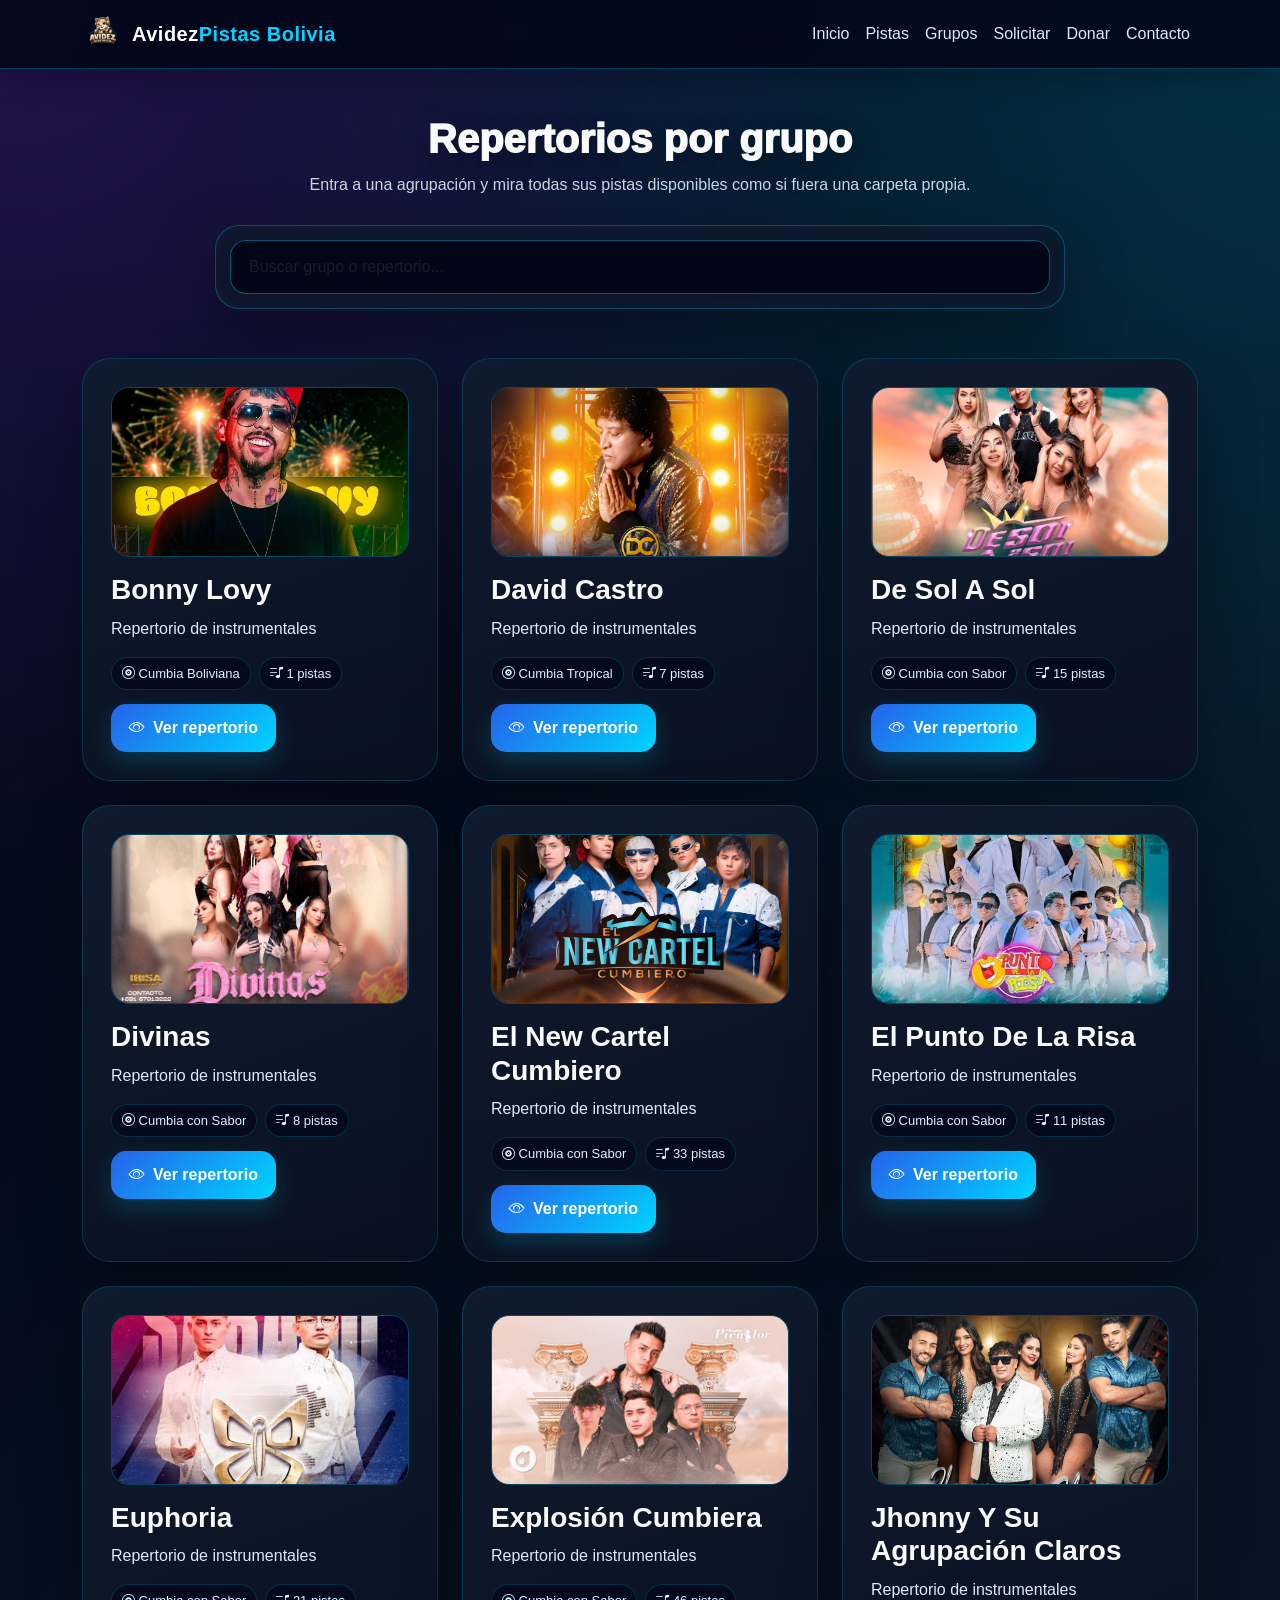
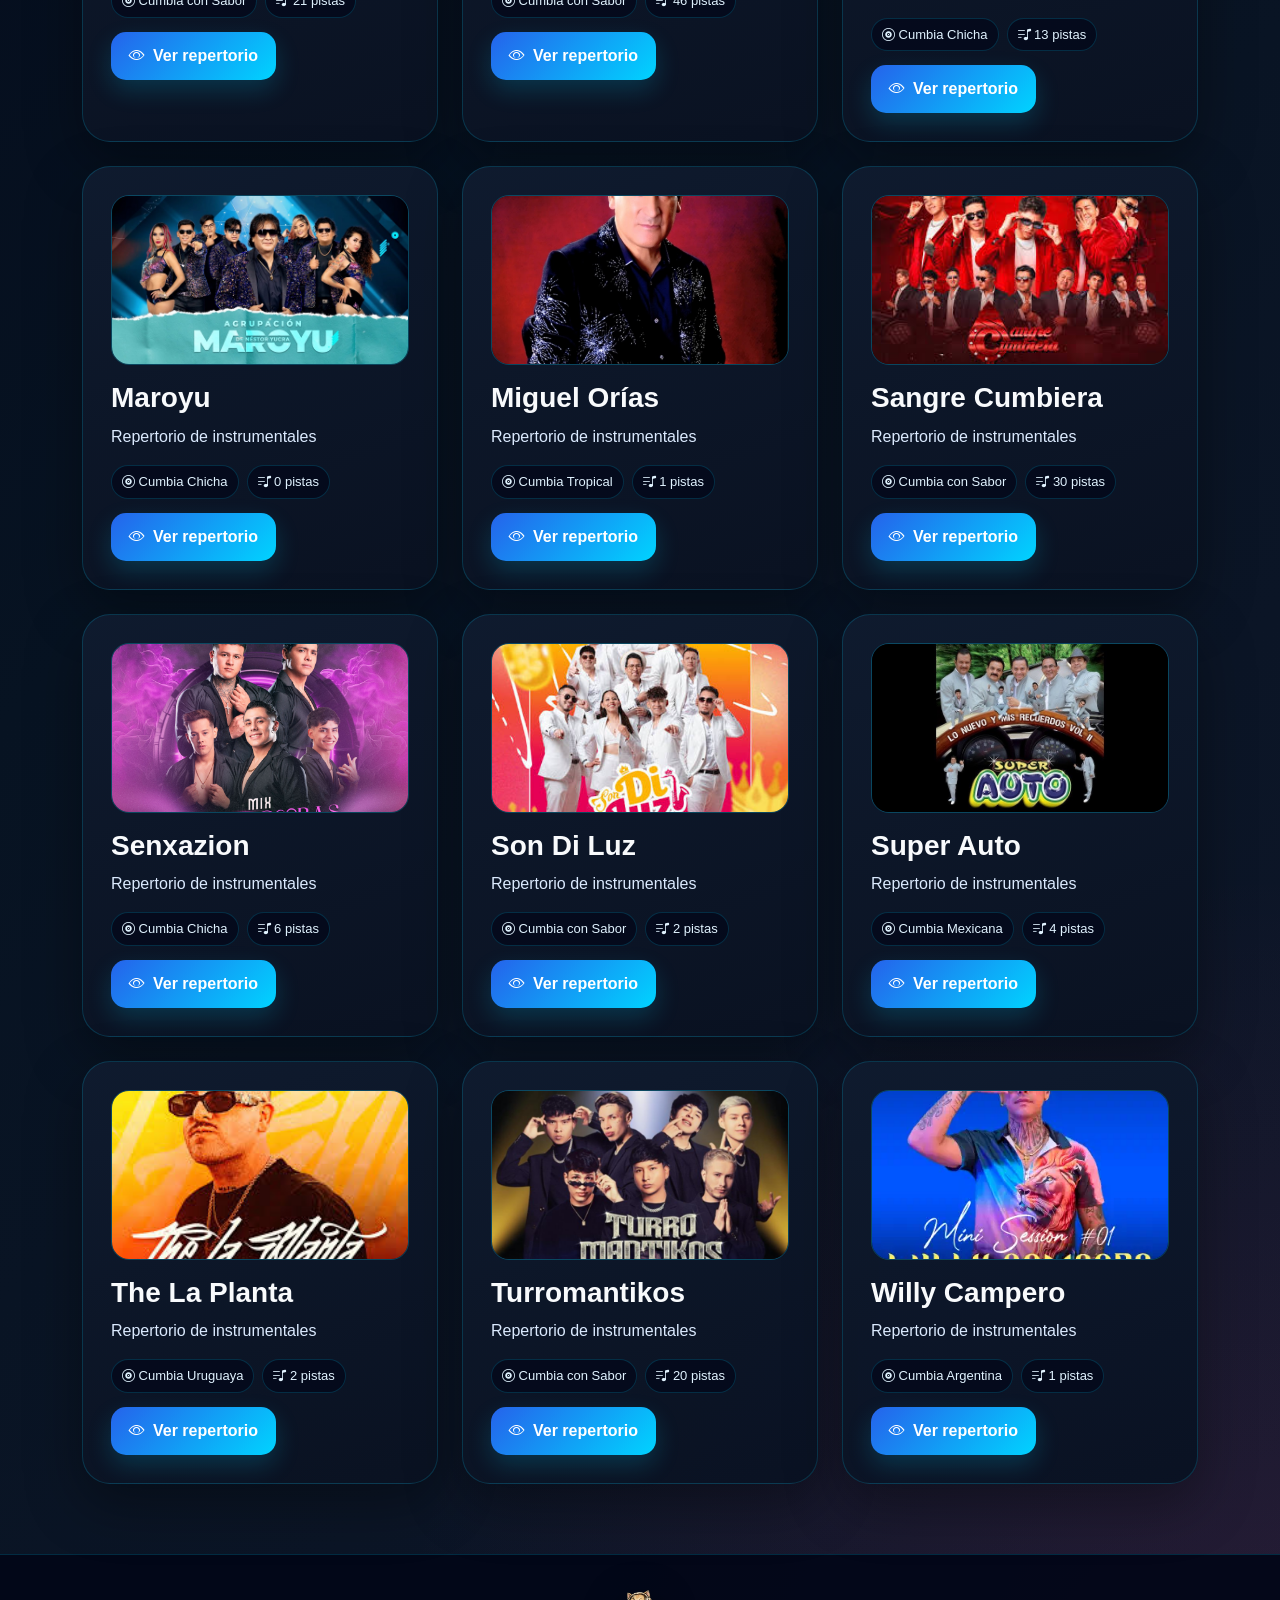
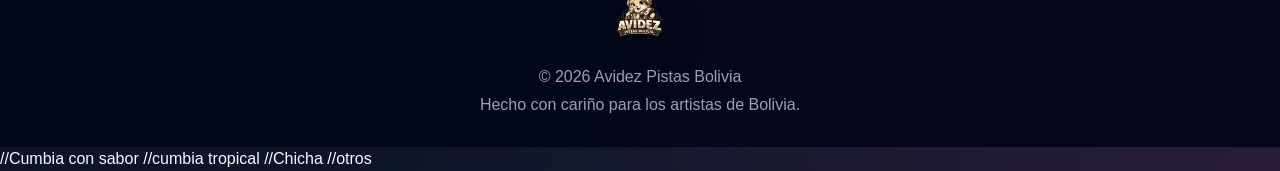
==== commit e047c66c: "Add files via upload" ====
--- a/grupos.html
+++ b/grupos.html
@@ -59,6 +59,7 @@
 </footer>
 
 //Cumbia con sabor
+<script src="js/cumbia-con-sabor/euphoria.js"></script>
 <script src="js/cumbia-con-sabor/son-di-luz.js"></script>
 <script src="js/cumbia-con-sabor/datoscartelcumbiero.js"></script>
 <script src="js/cumbia-con-sabor/elpuntodelarisa.js"></script>
@@ -71,6 +72,7 @@
 <script src="js/cumbia-tropical/datosdavidcastro.js"></script>
 <script src="js/cumbia-tropical/miguelorias.js"></script>
 //Chicha
+<script src="js/chicha/senxazion.js"></script>
 <script src="js/chicha/datosgrupoclaros.js"></script>
 <script src="js/chicha/maroyu.js"></script>
 //otros
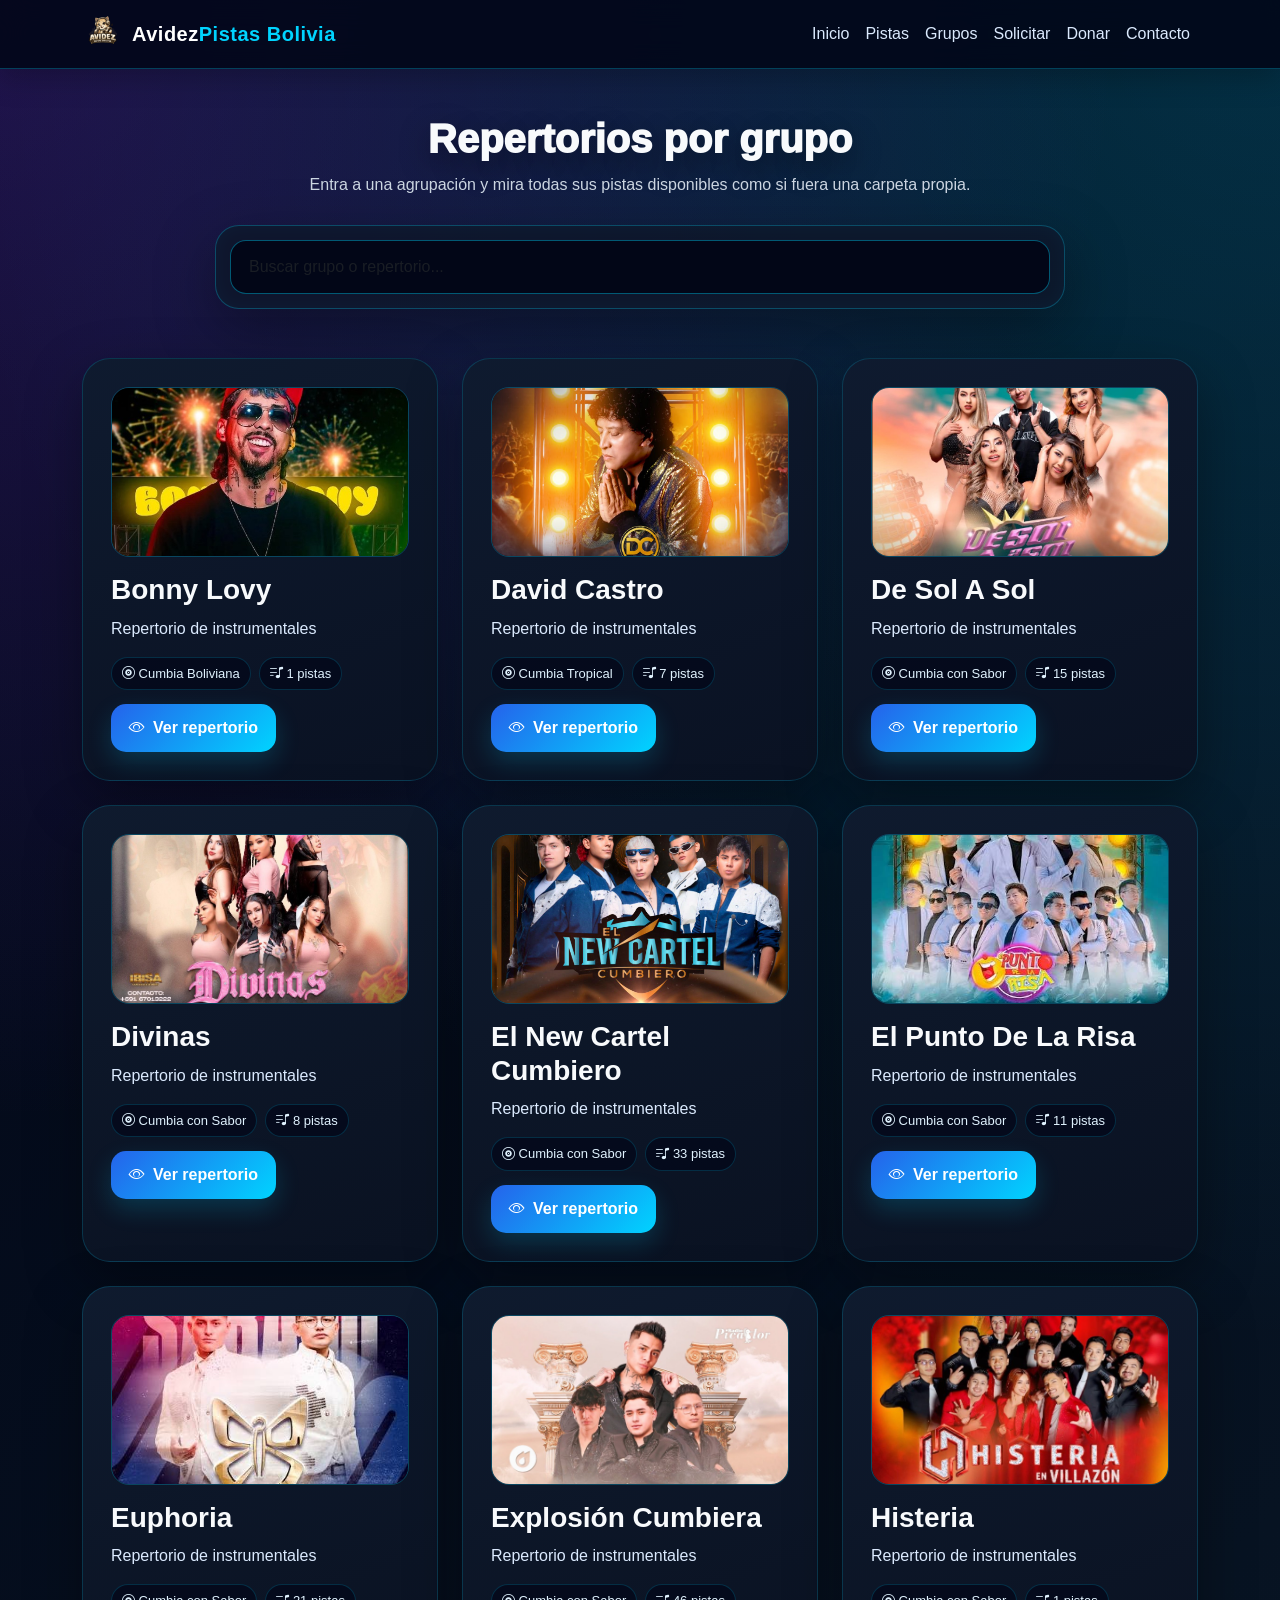
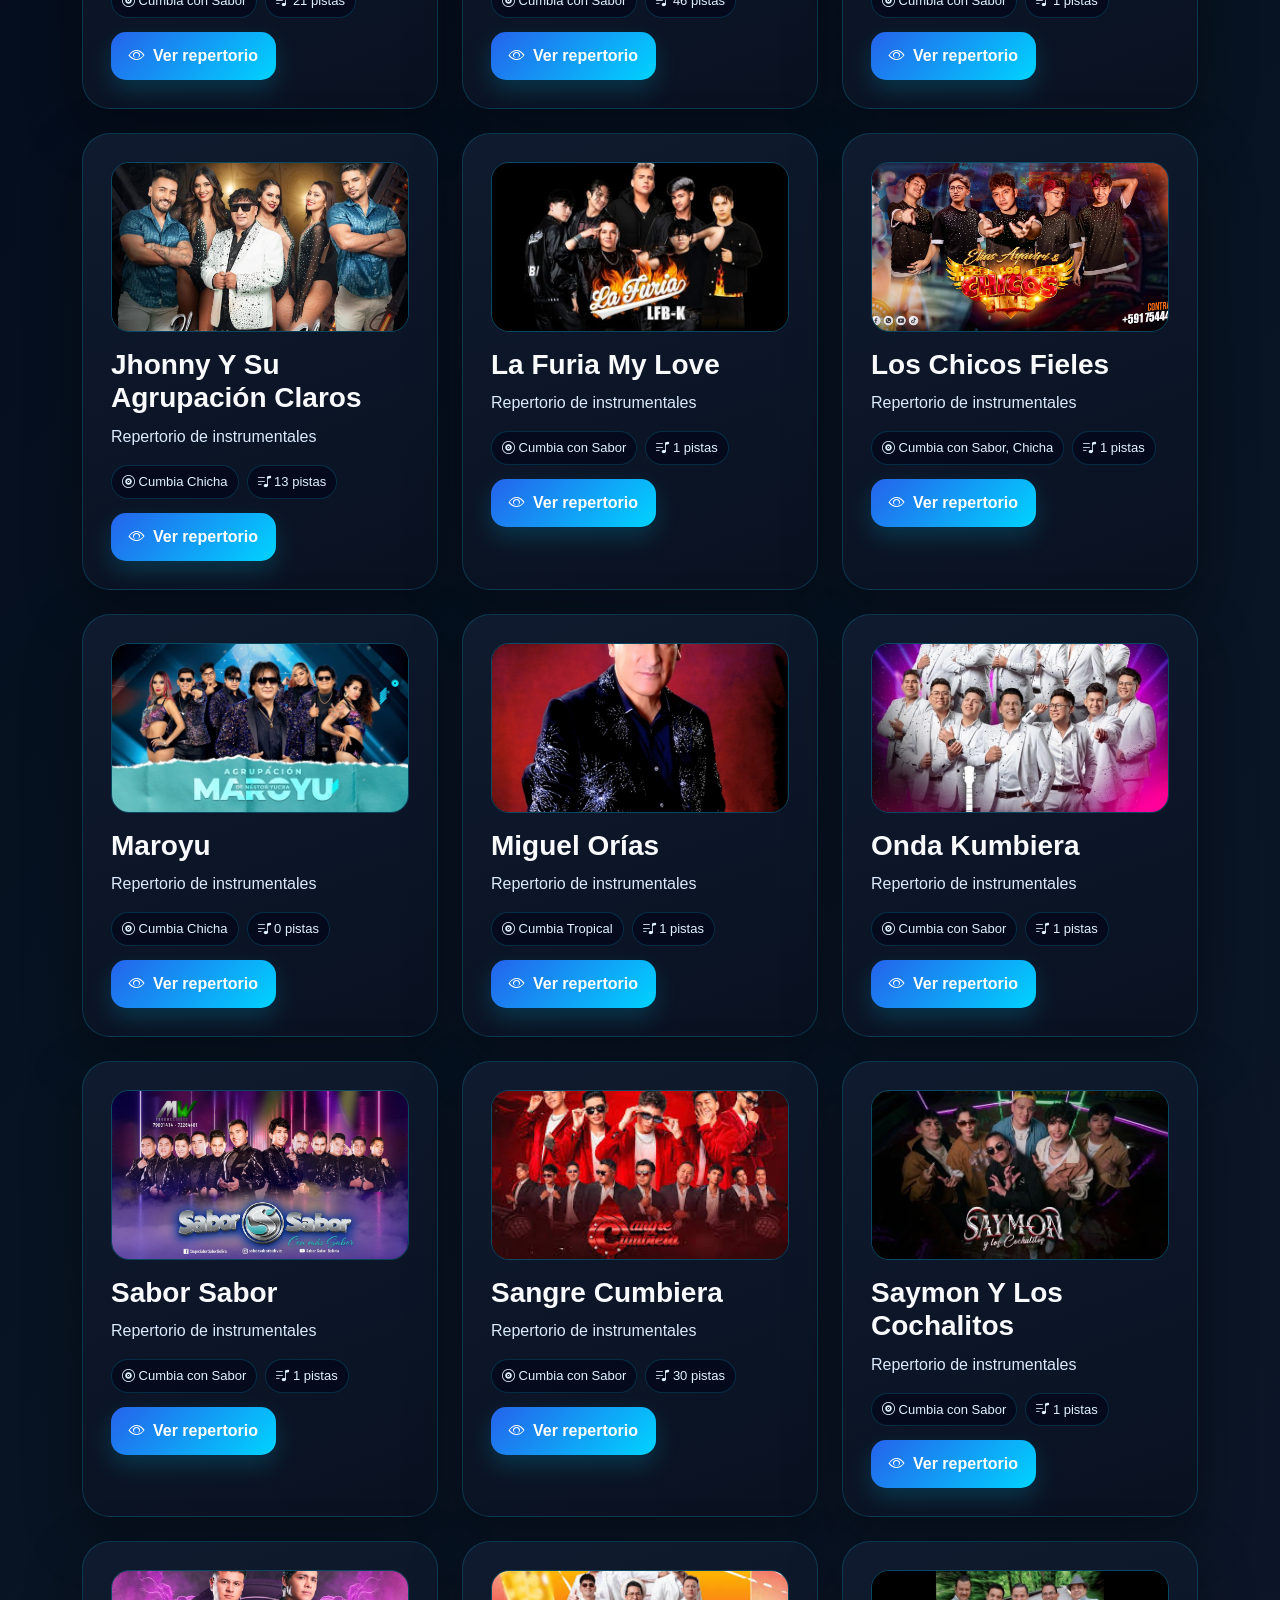
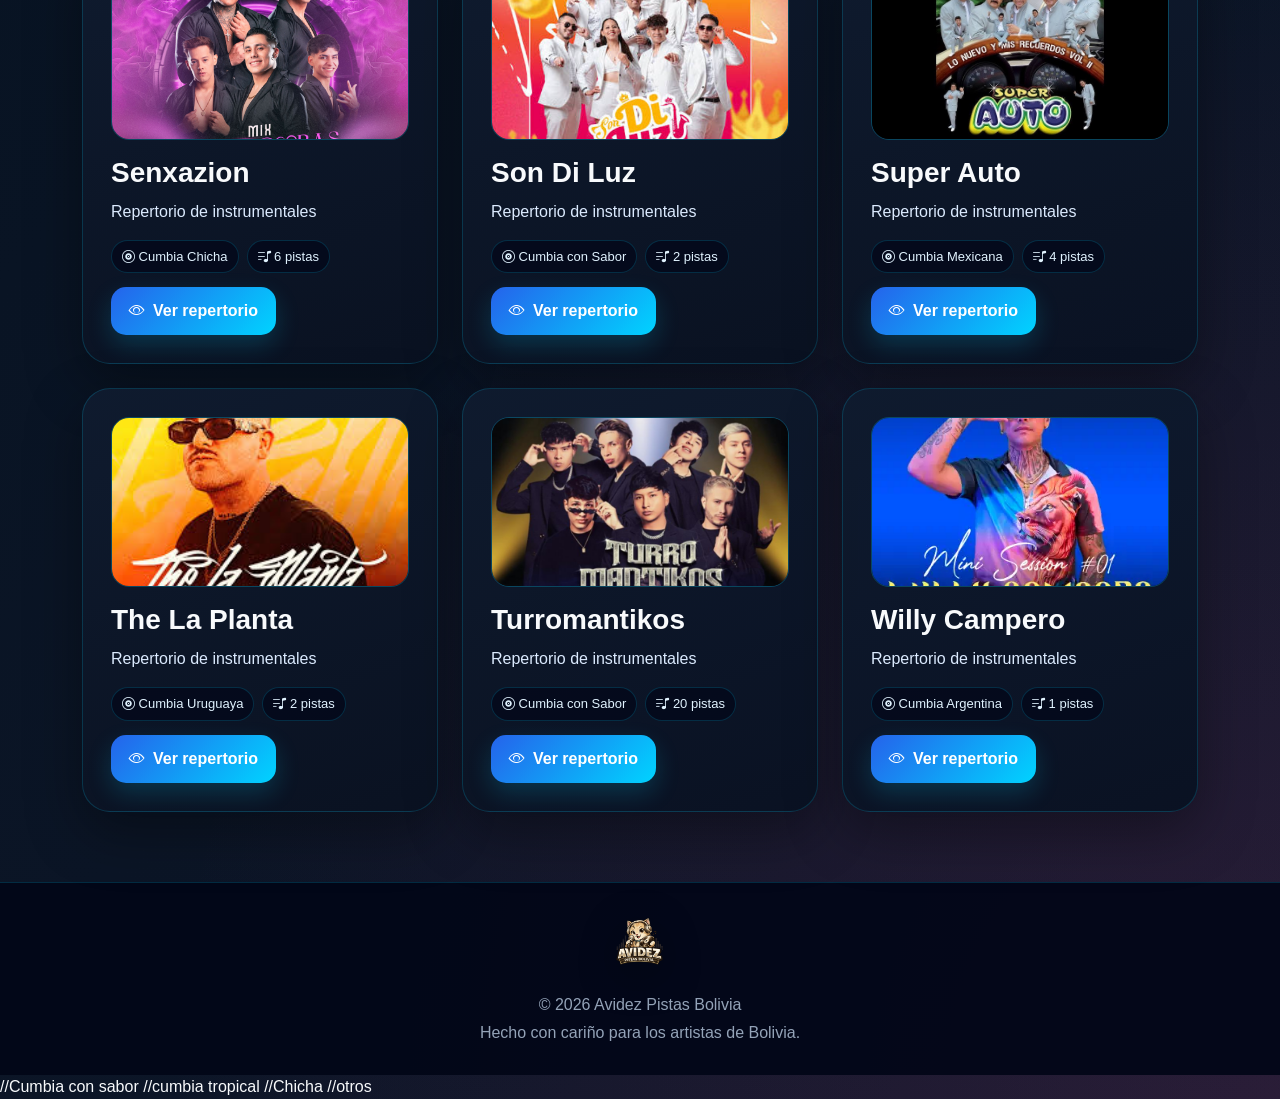
==== commit aeb3c622: "Add files via upload" ====
--- a/grupos.html
+++ b/grupos.html
@@ -59,6 +59,12 @@
 </footer>
 
 //Cumbia con sabor
+<script src="js/cumbia-con-sabor/saymon-y-los-cochalitos.js"></script>
+<script src="js/cumbia-con-sabor/los-chicos-fieles.js"></script>
+<script src="js/cumbia-con-sabor/la-furia-my-love.js"></script>
+<script src="js/cumbia-con-sabor/sabor-sabor.js"></script>
+<script src="js/cumbia-con-sabor/histeria.js"></script>
+<script src="js/cumbia-con-sabor/onda-kumbiera.js"></script>
 <script src="js/cumbia-con-sabor/euphoria.js"></script>
 <script src="js/cumbia-con-sabor/son-di-luz.js"></script>
 <script src="js/cumbia-con-sabor/datoscartelcumbiero.js"></script>
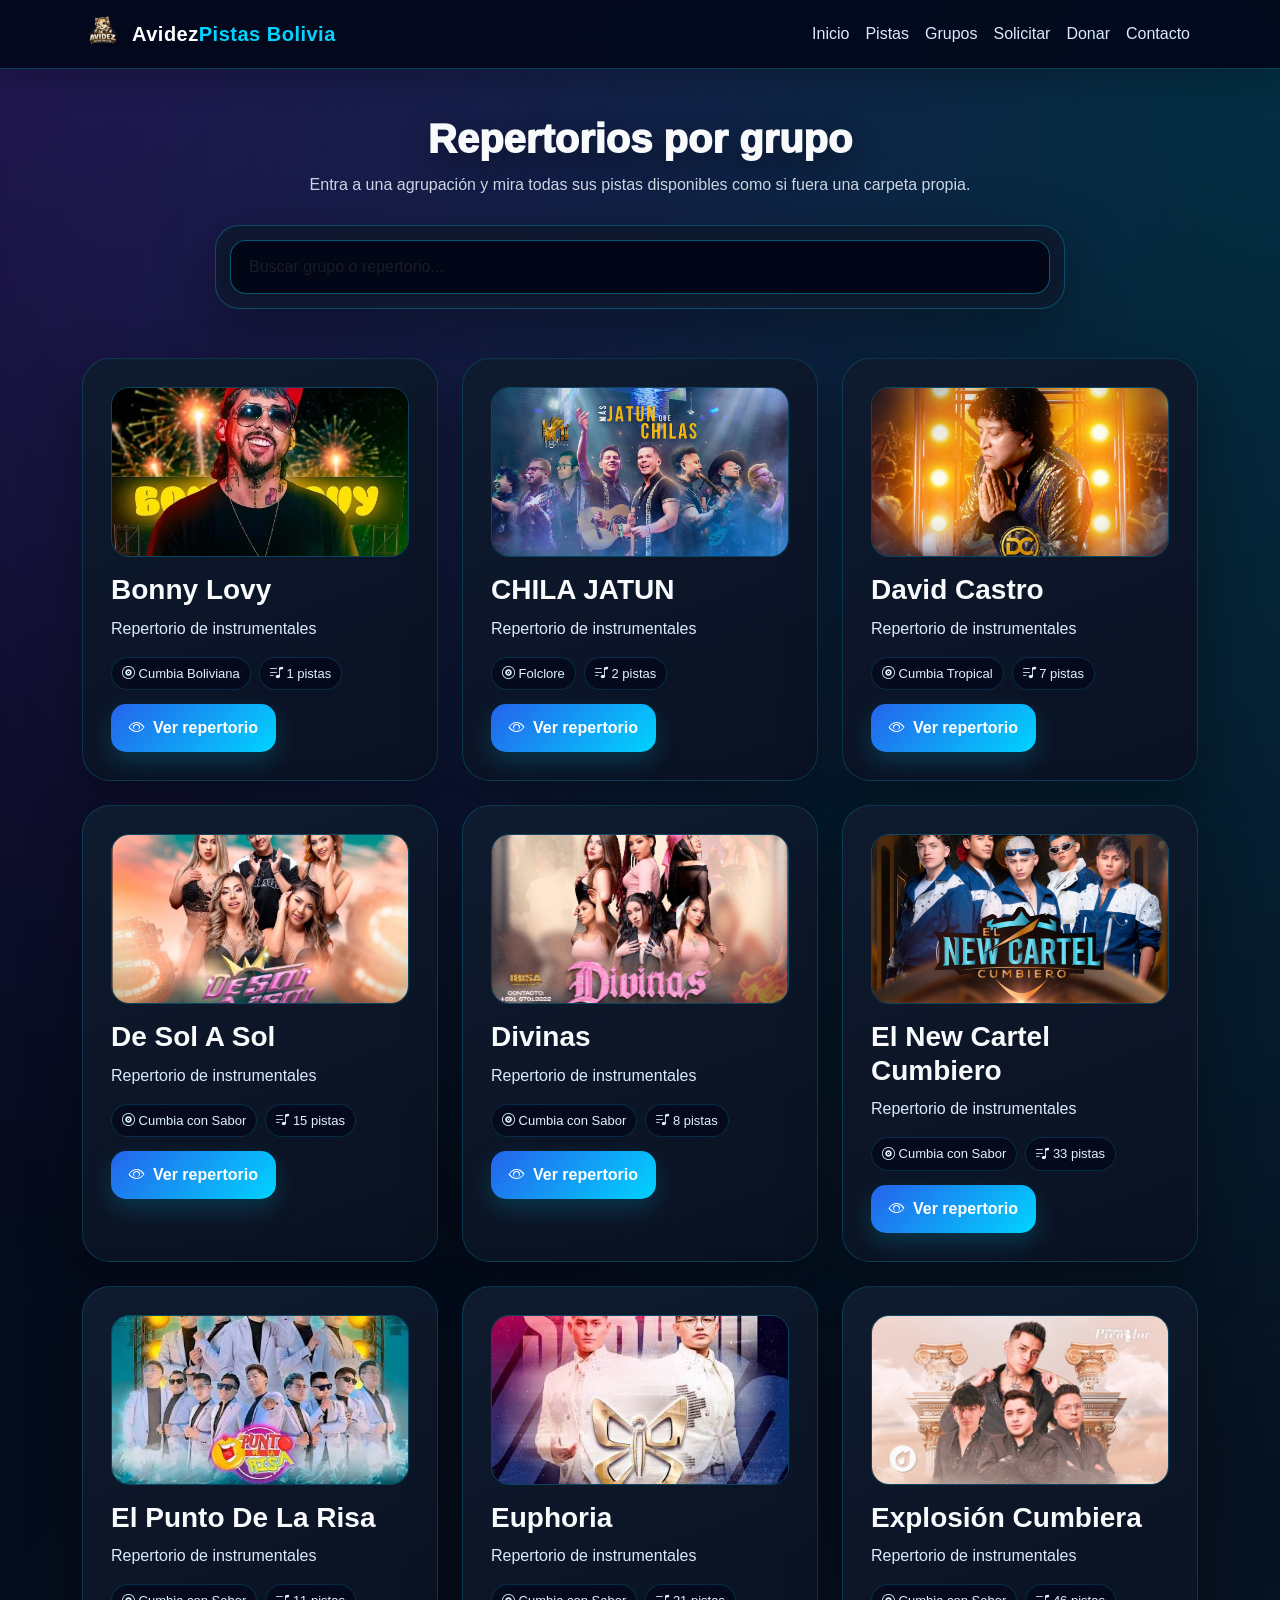
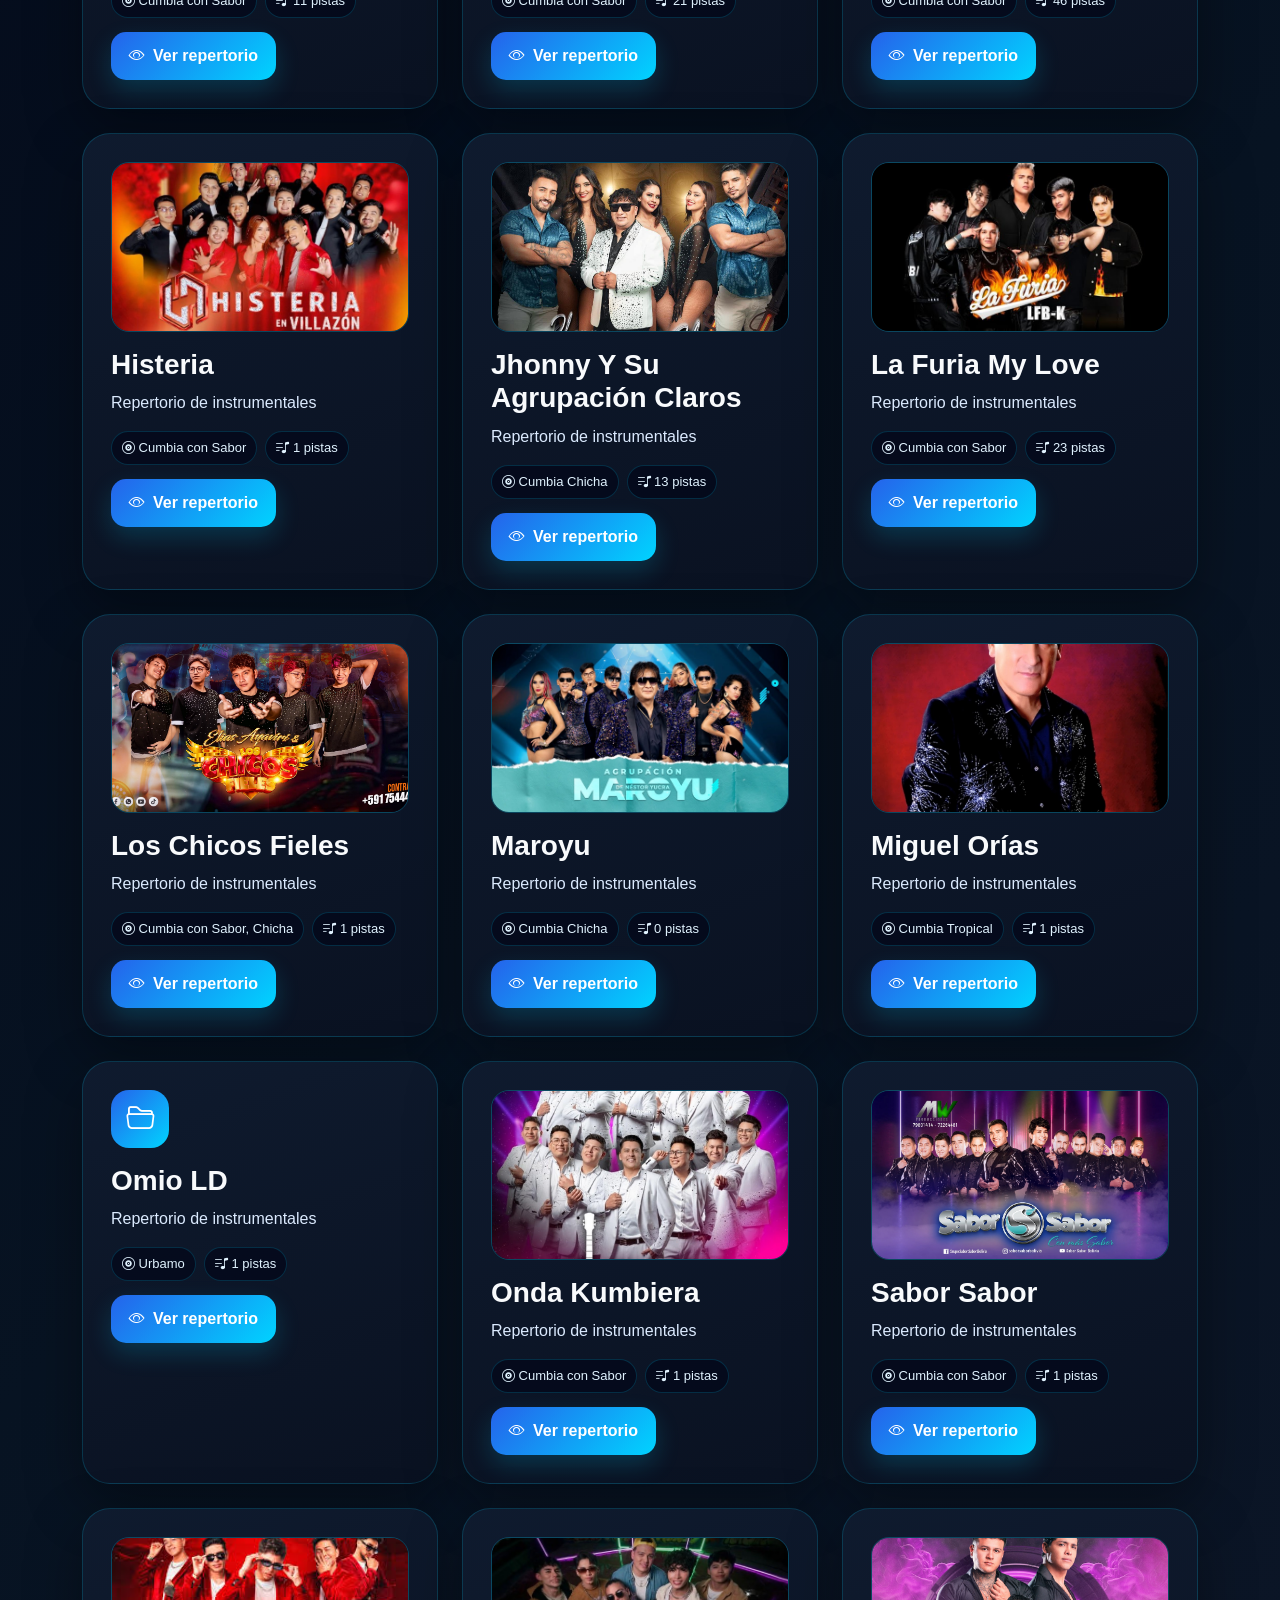
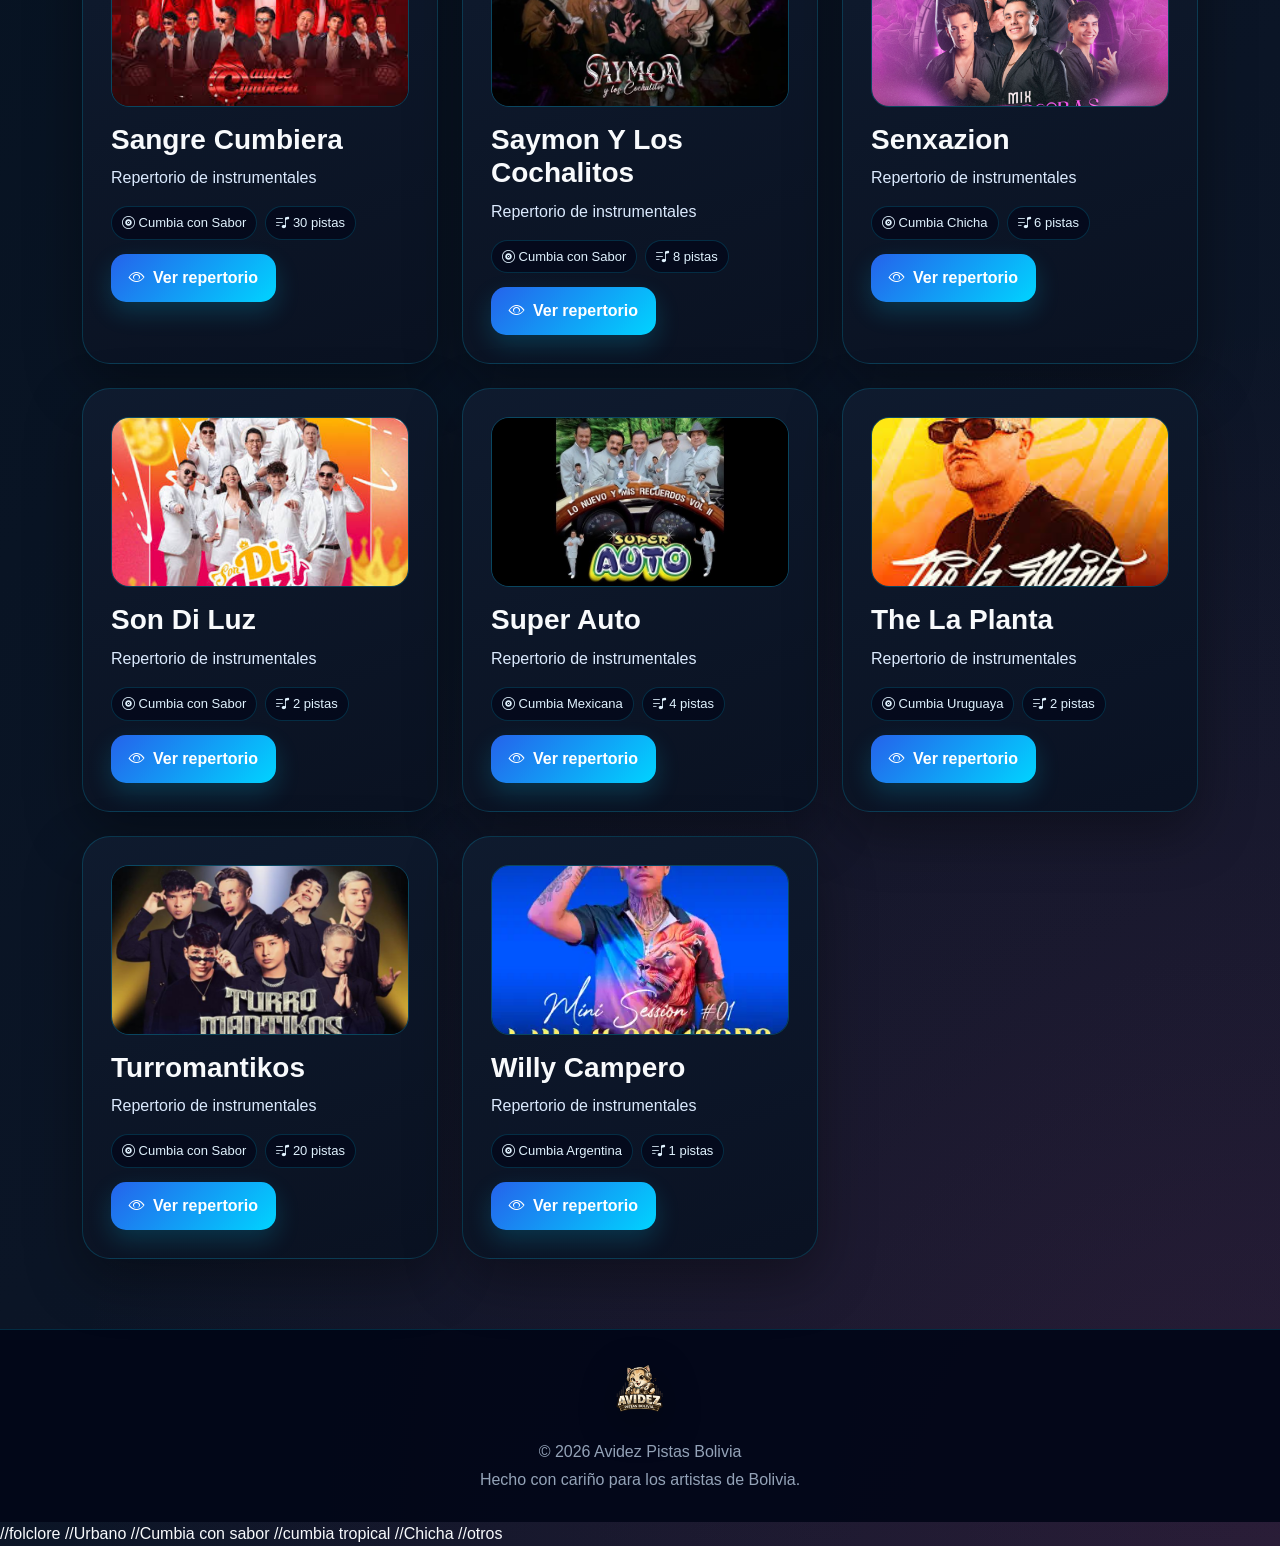
==== commit e0c13c5f: "Add files via upload" ====
--- a/grupos.html
+++ b/grupos.html
@@ -57,7 +57,10 @@
     <p class="mb-0">Hecho con cariño para los artistas de Bolivia.</p>
   </div>
 </footer>
-
+//folclore
+<script src="js/folclore/chila-jatun.js"></script>
+//Urbano
+<script src="js/urbano/omio-ld.js"></script>
 //Cumbia con sabor
 <script src="js/cumbia-con-sabor/saymon-y-los-cochalitos.js"></script>
 <script src="js/cumbia-con-sabor/los-chicos-fieles.js"></script>
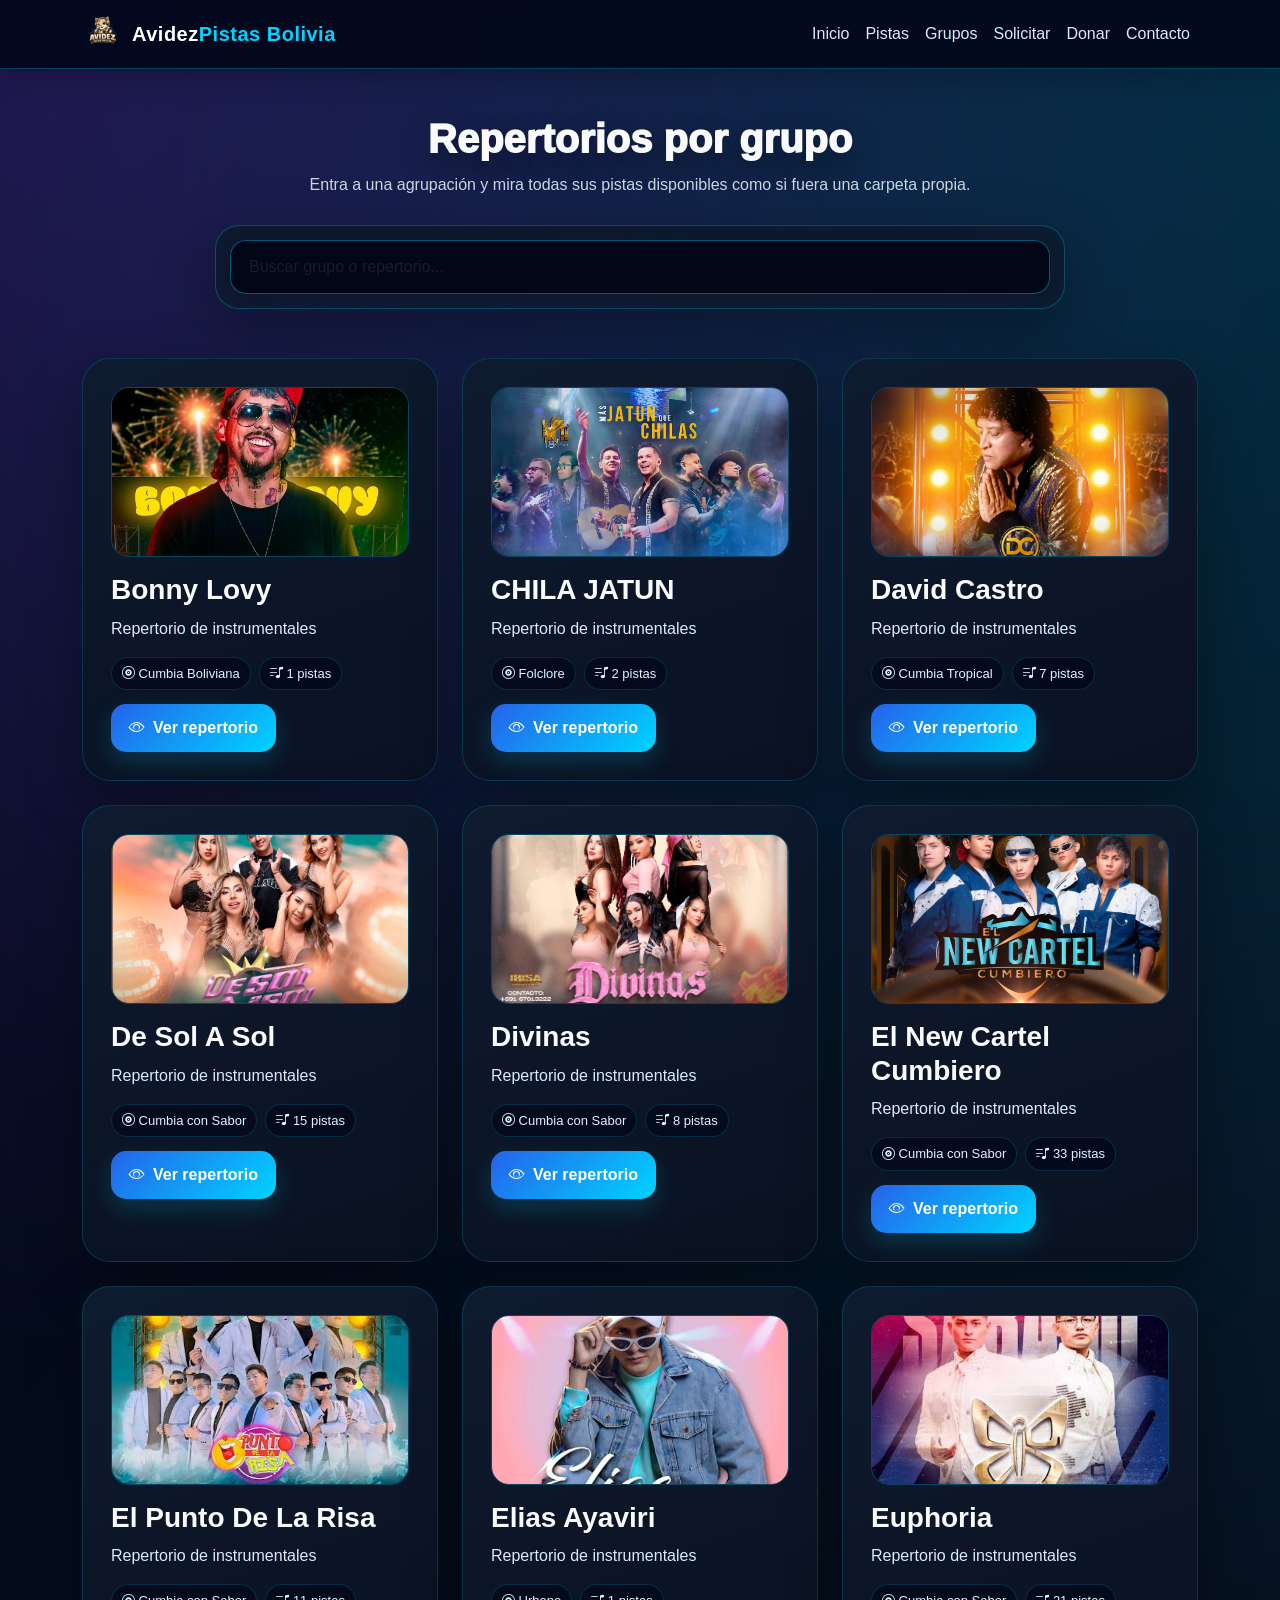
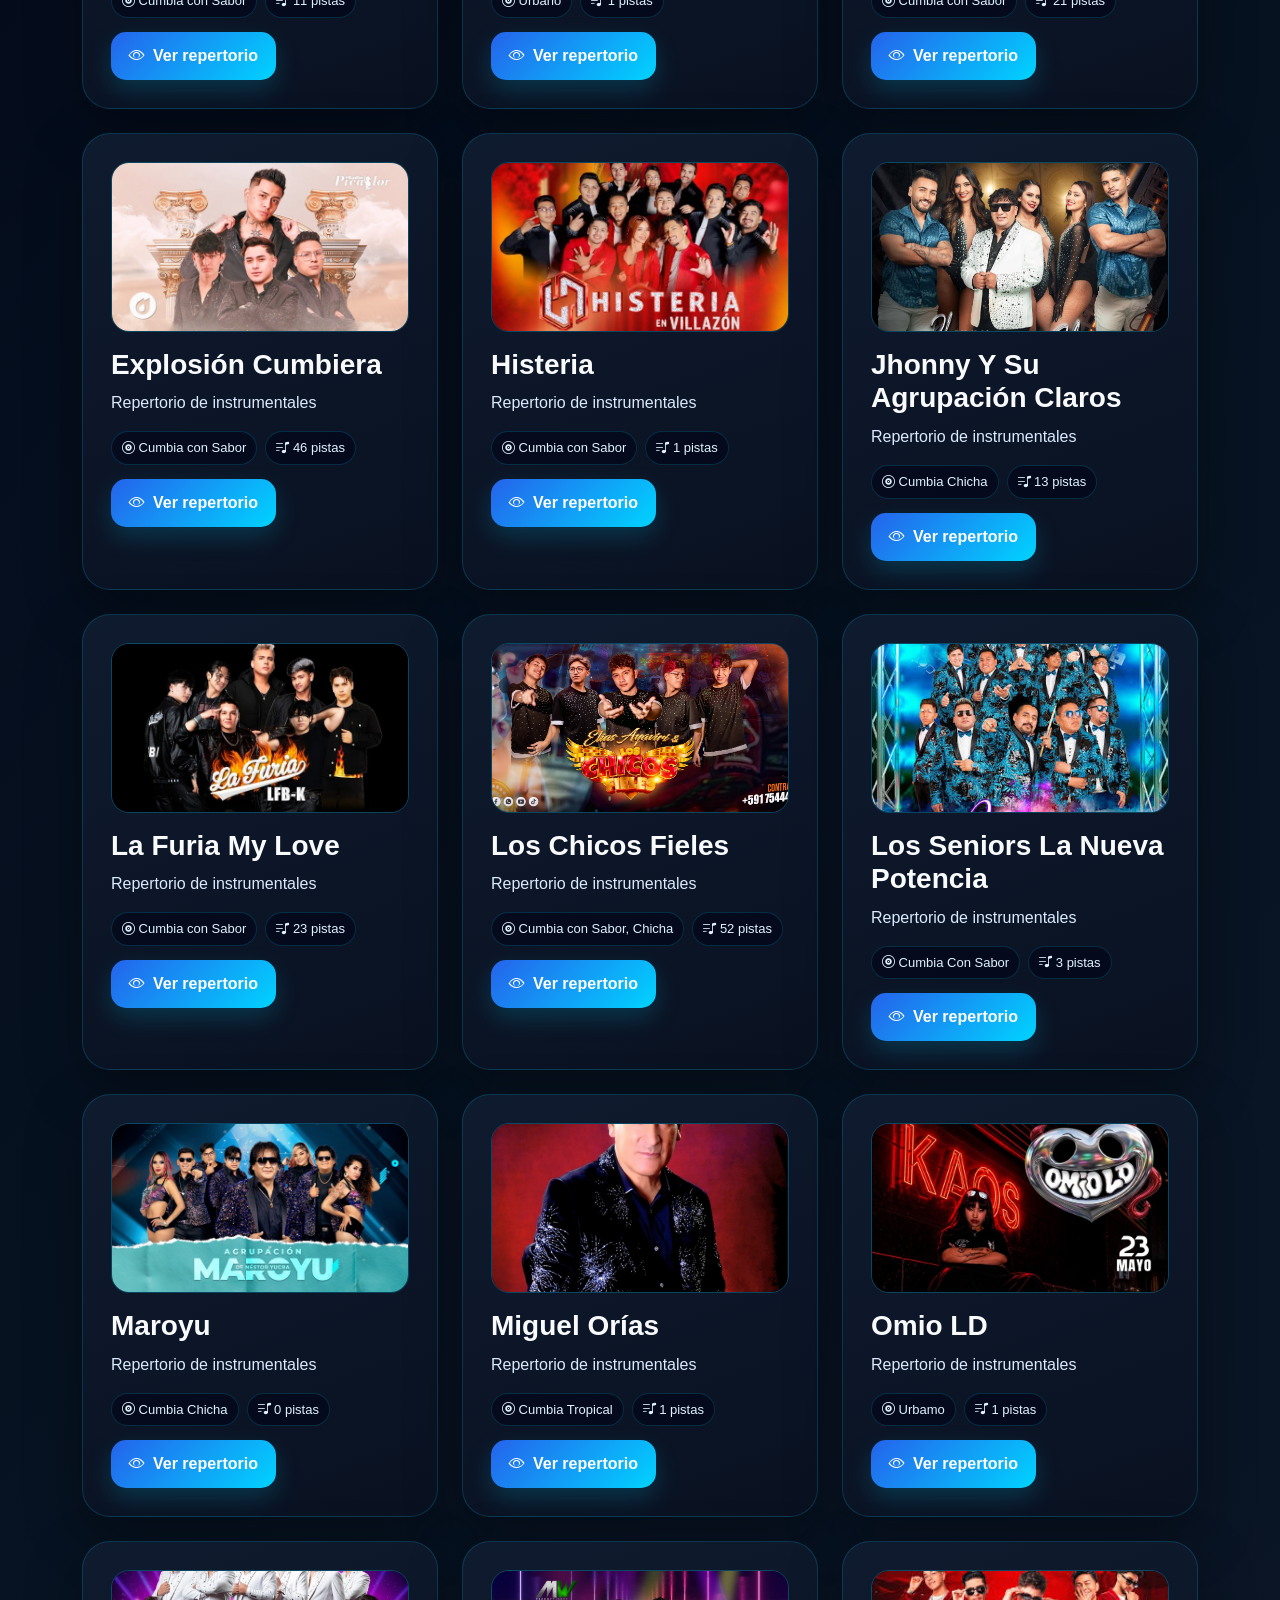
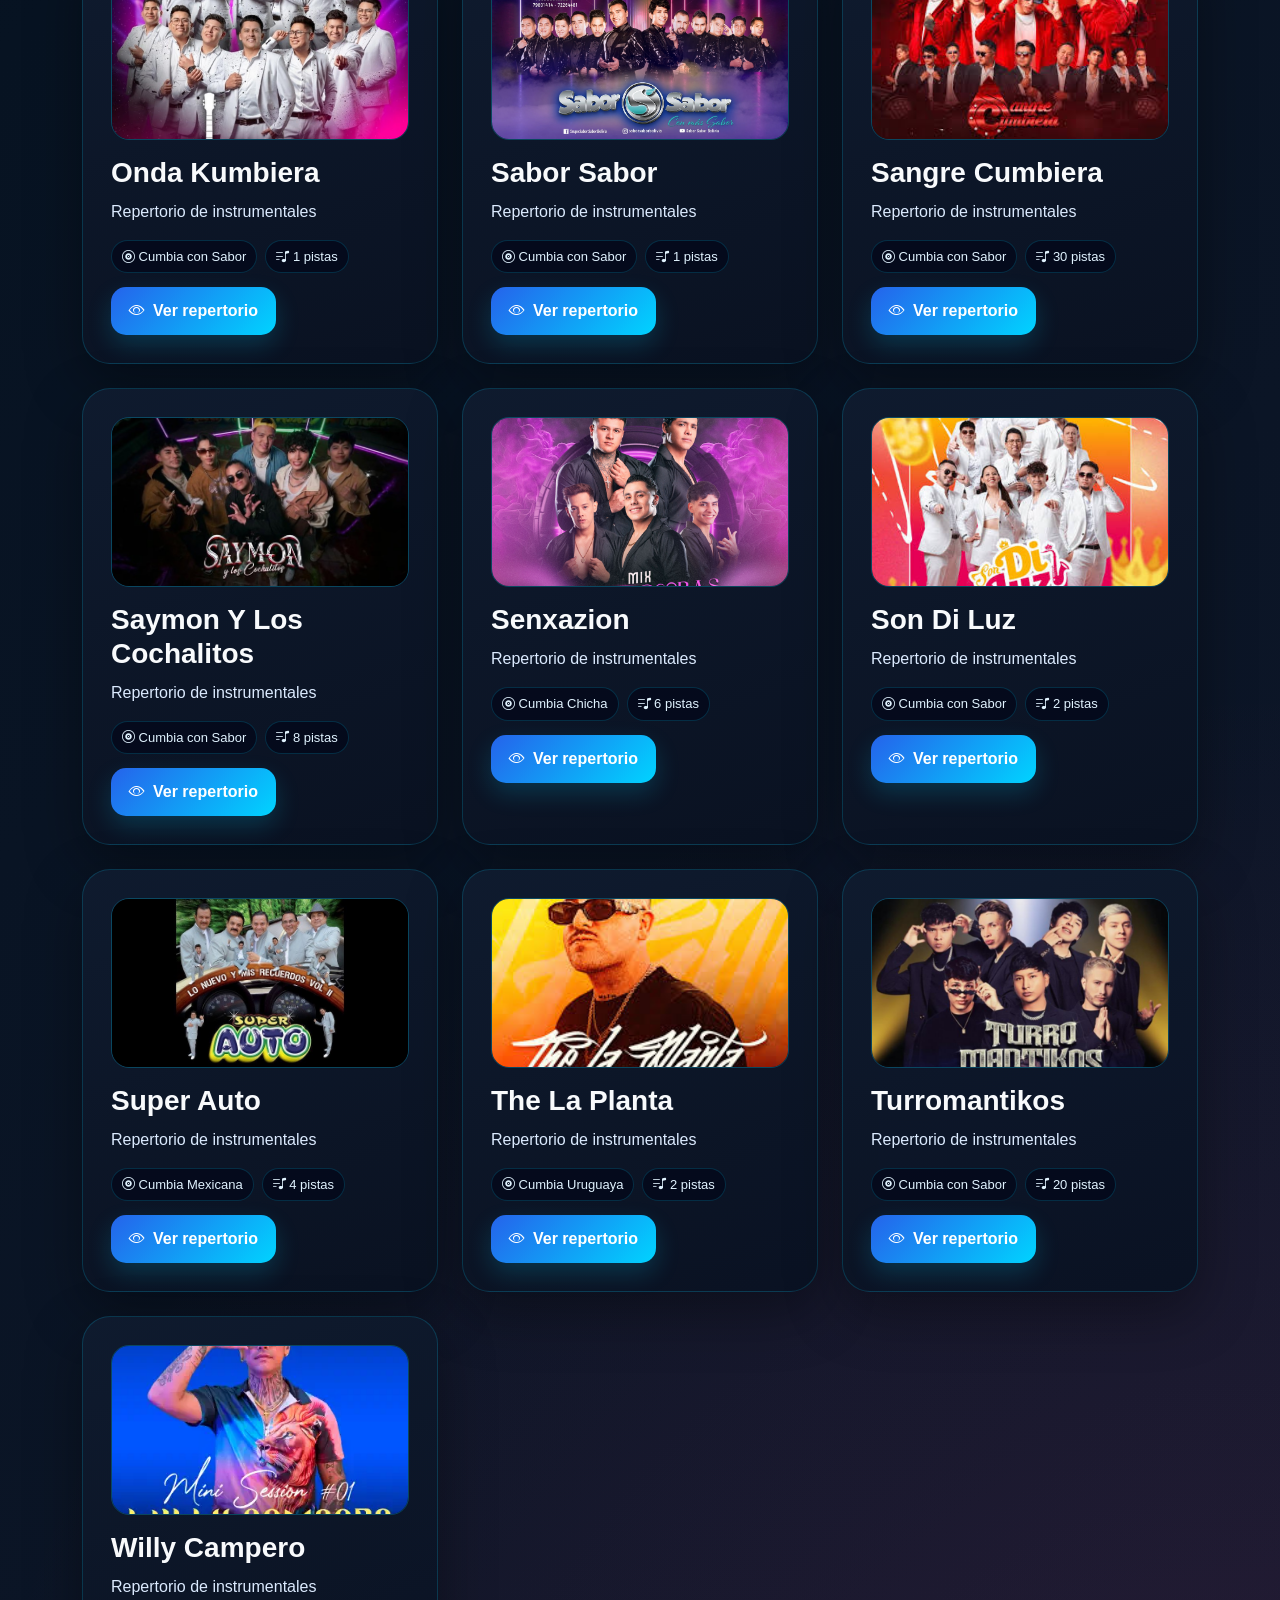
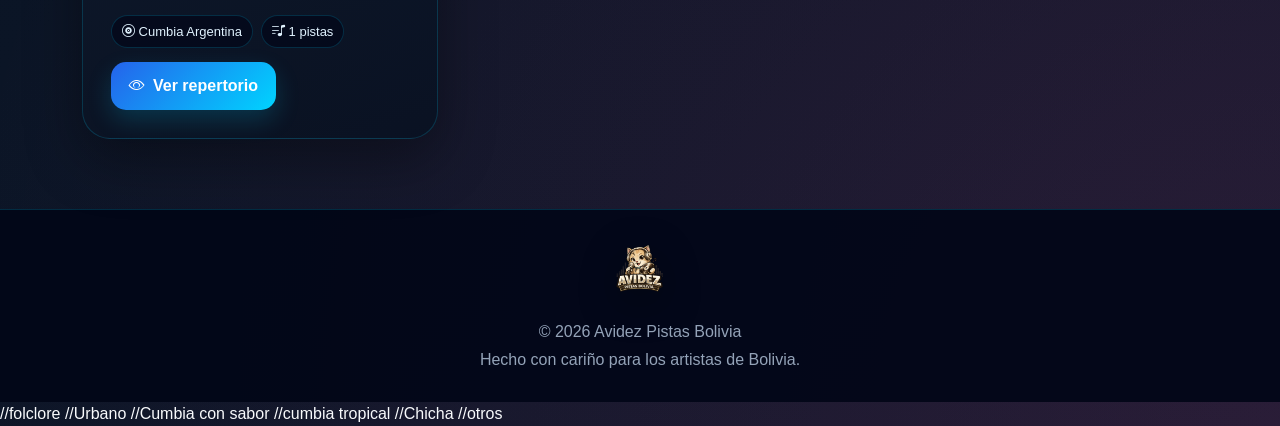
==== commit c2daf416: "Add files via upload" ====
--- a/grupos.html
+++ b/grupos.html
@@ -60,8 +60,10 @@
 //folclore
 <script src="js/folclore/chila-jatun.js"></script>
 //Urbano
+<script src="js/urbano/eliasayaviri.js"></script>
 <script src="js/urbano/omio-ld.js"></script>
 //Cumbia con sabor
+<script src="js/cumbia-con-sabor/losseniorslanuevapotencia.js"></script>
 <script src="js/cumbia-con-sabor/saymon-y-los-cochalitos.js"></script>
 <script src="js/cumbia-con-sabor/los-chicos-fieles.js"></script>
 <script src="js/cumbia-con-sabor/la-furia-my-love.js"></script>
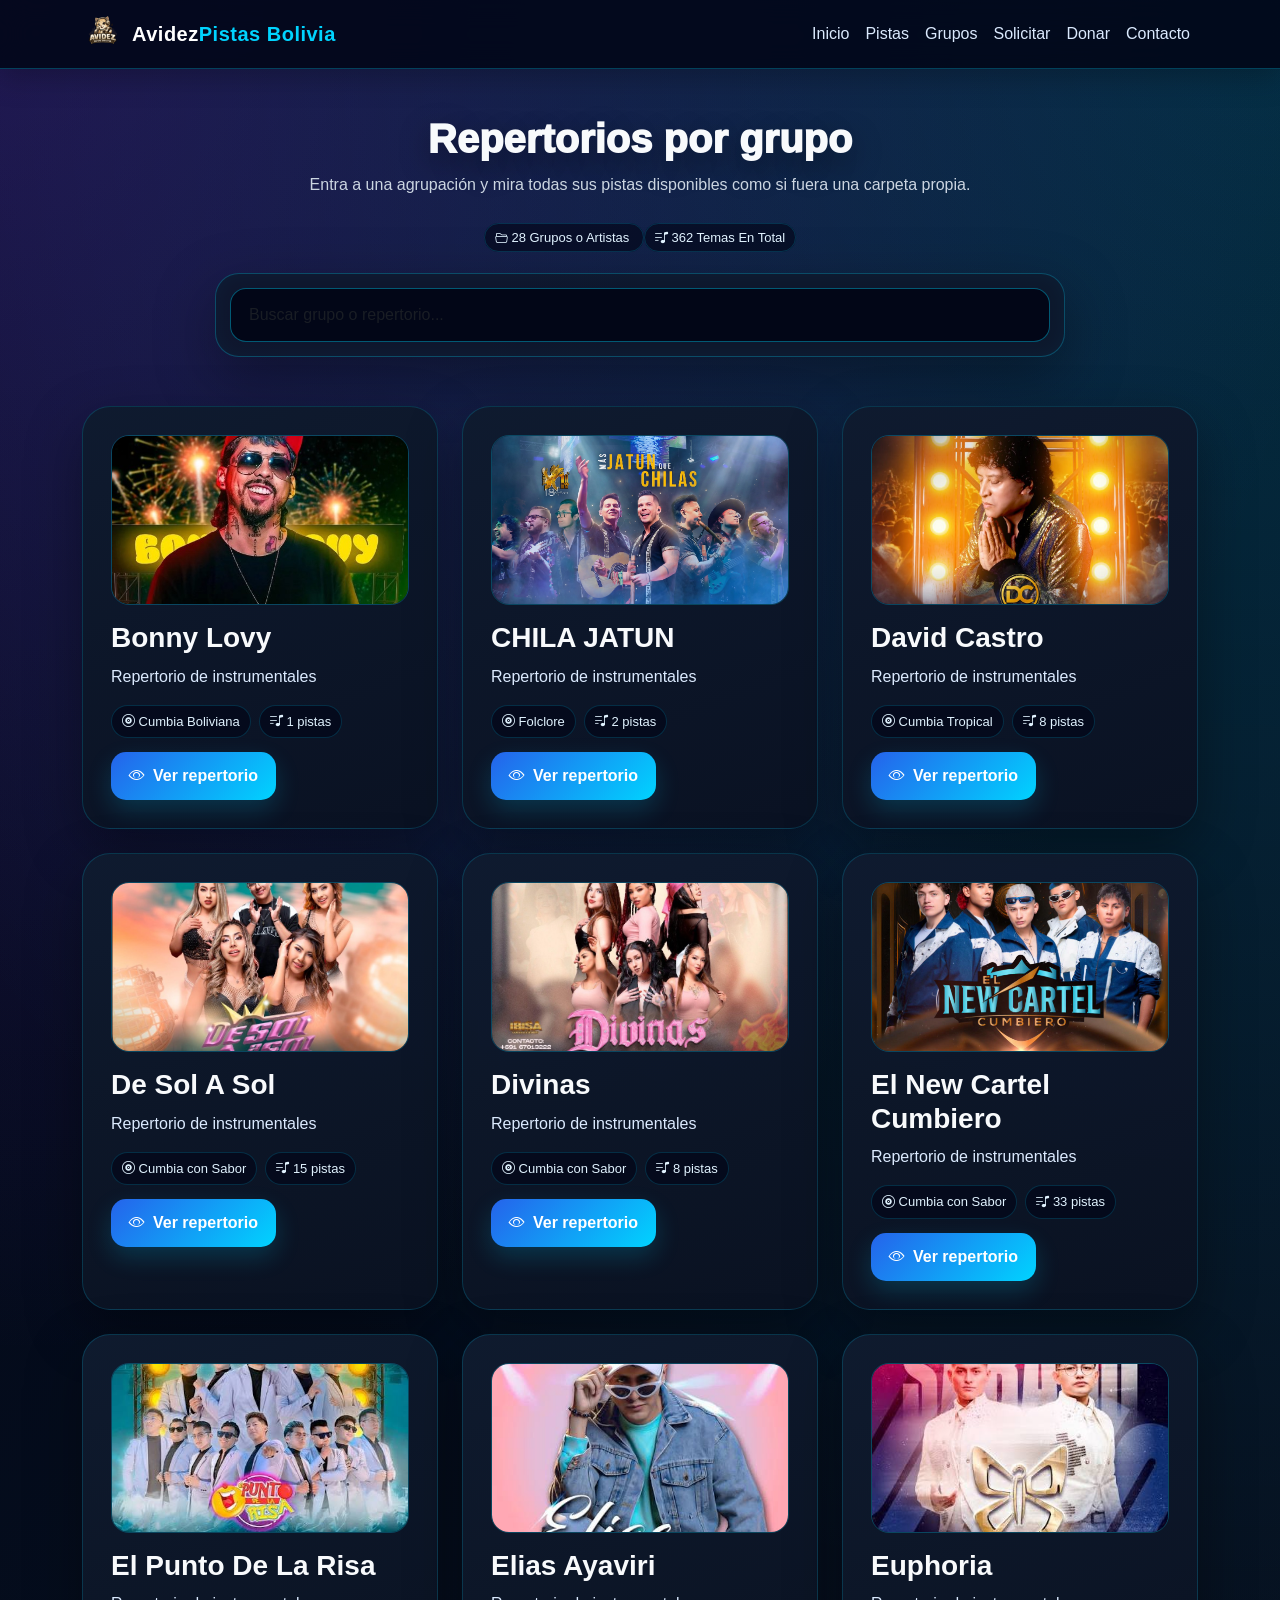
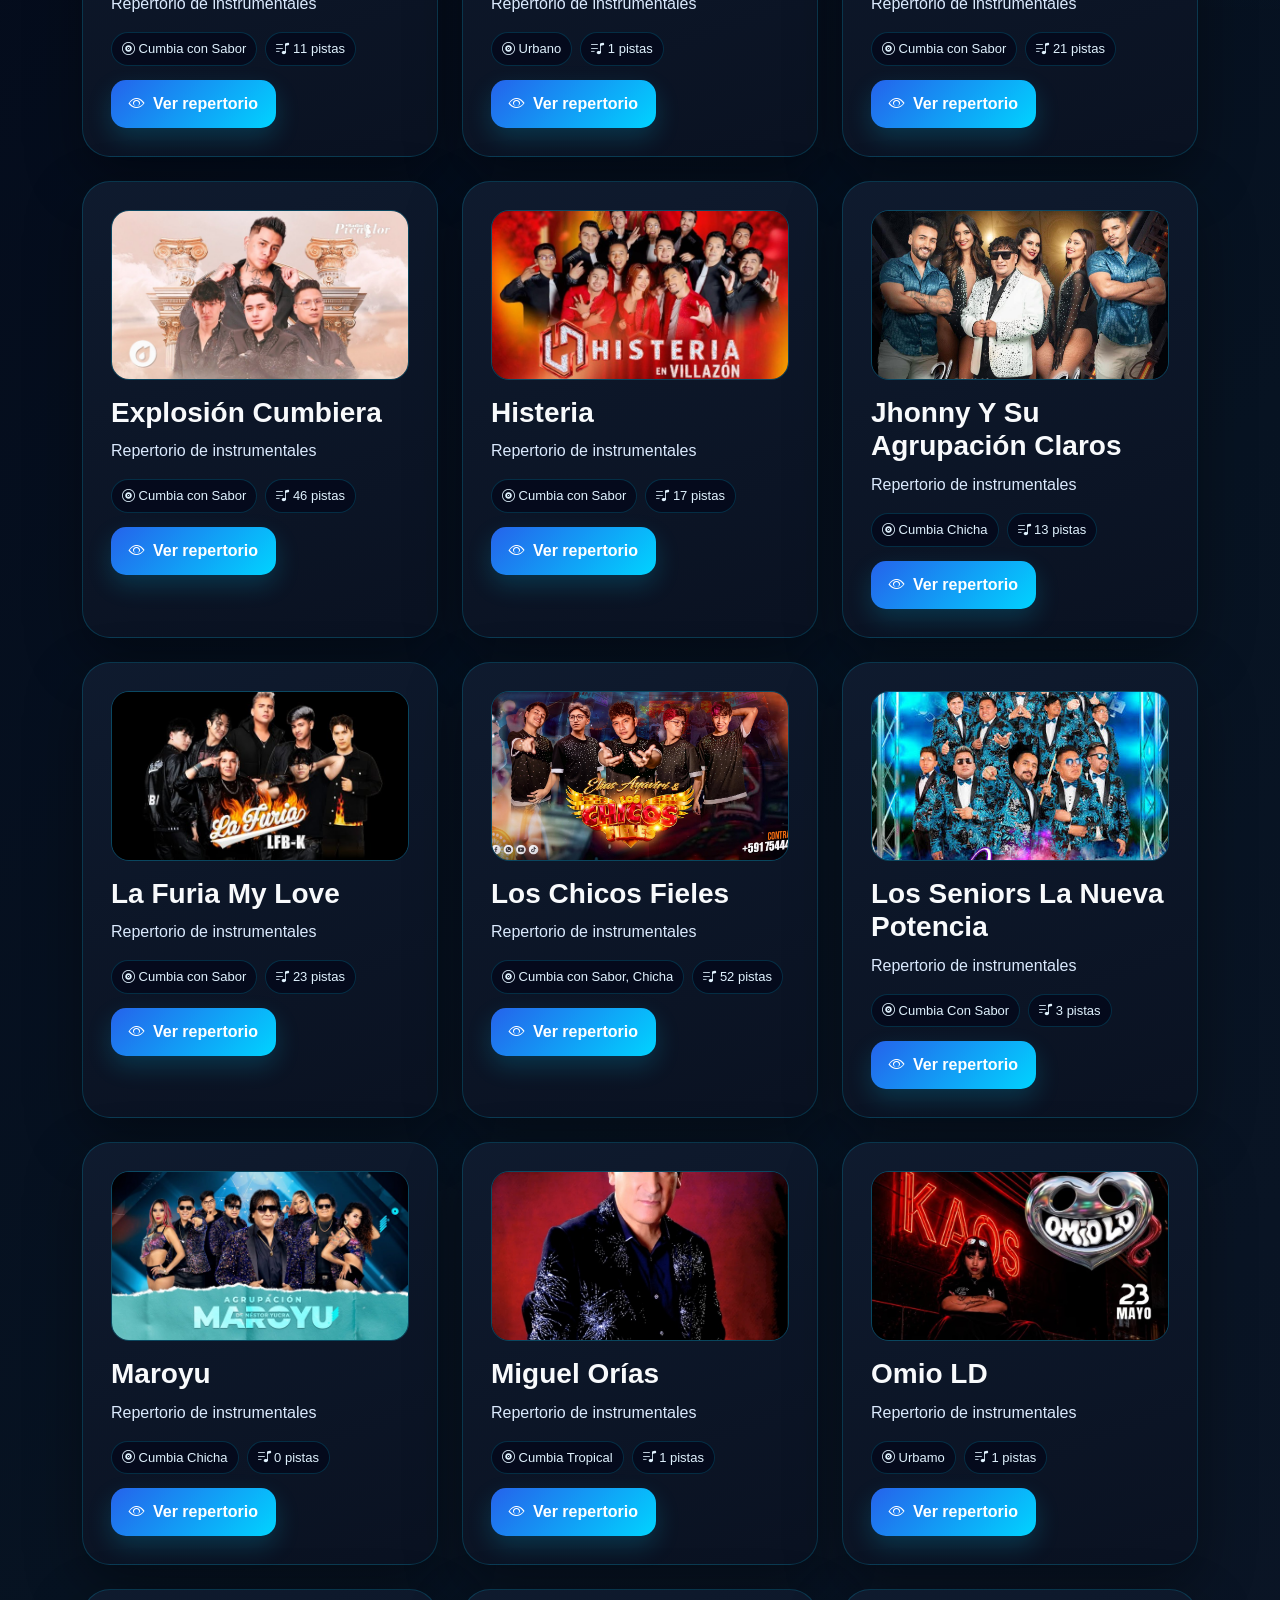
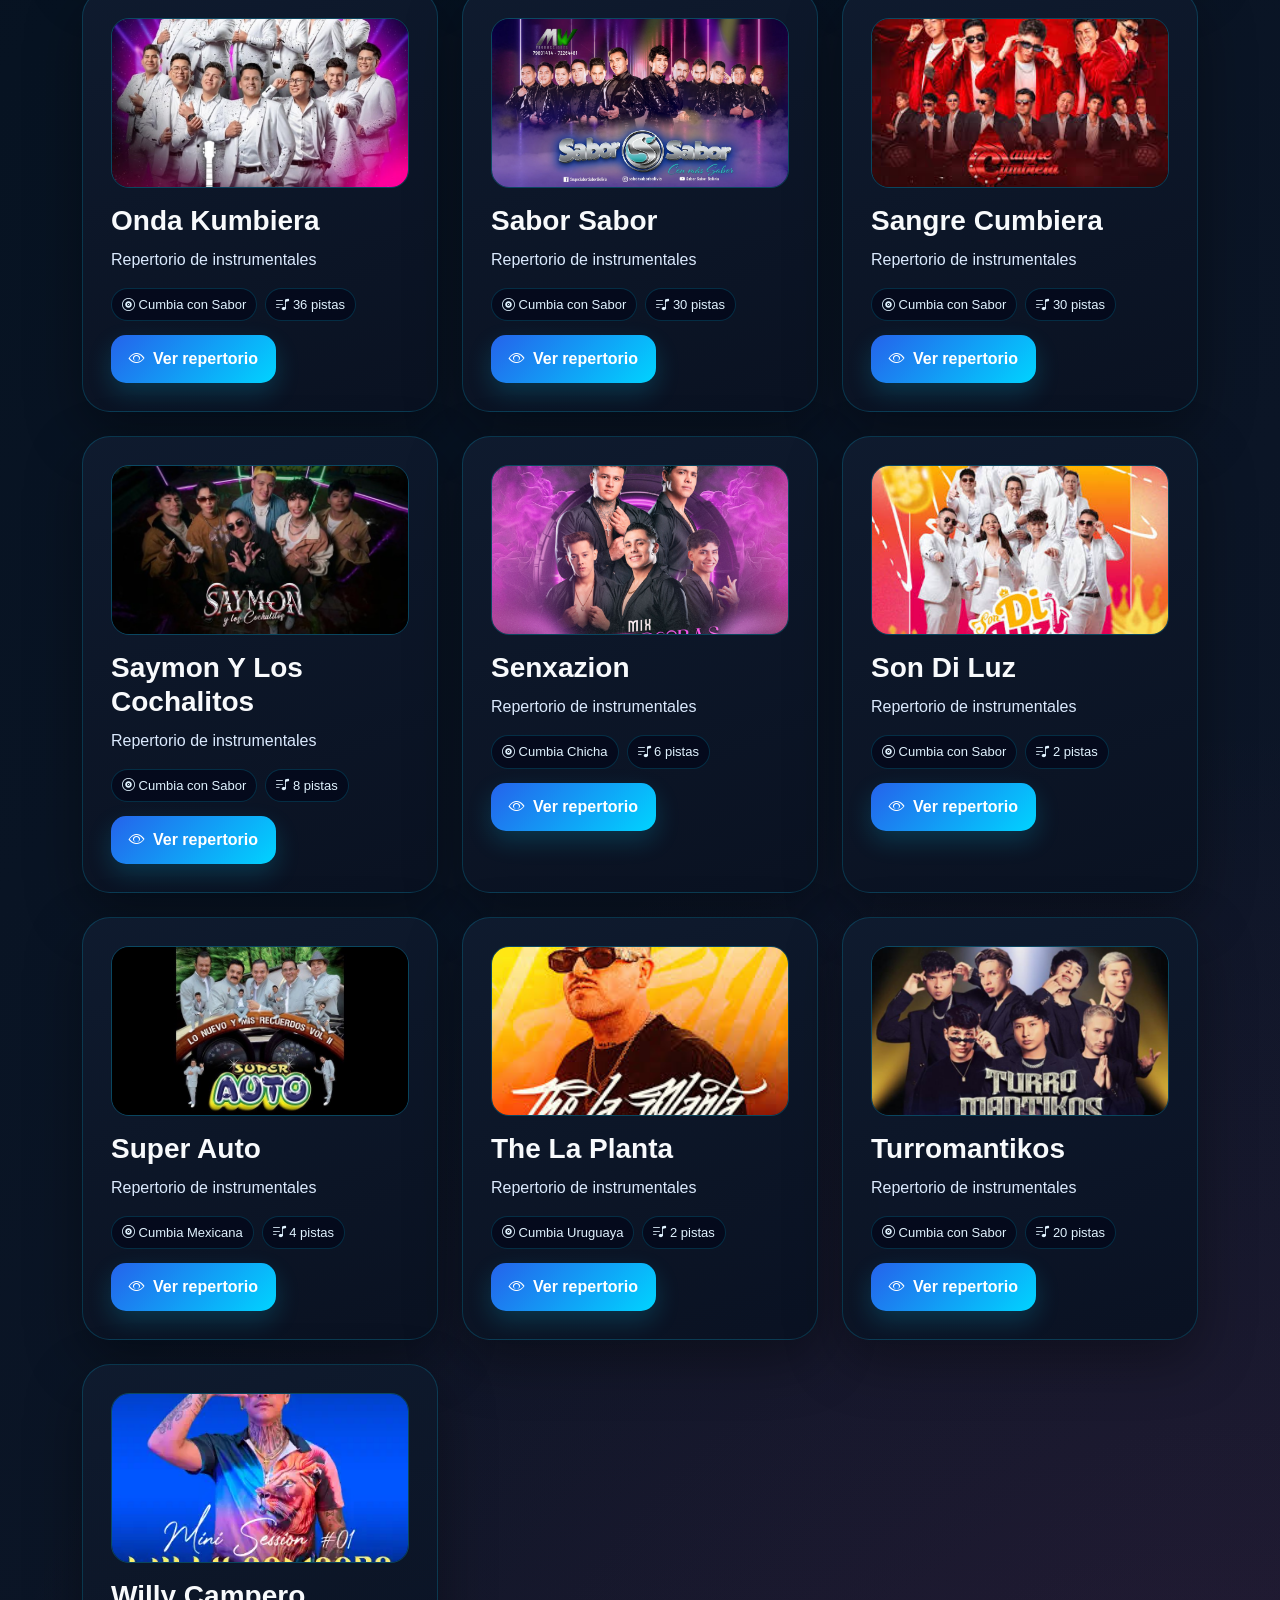
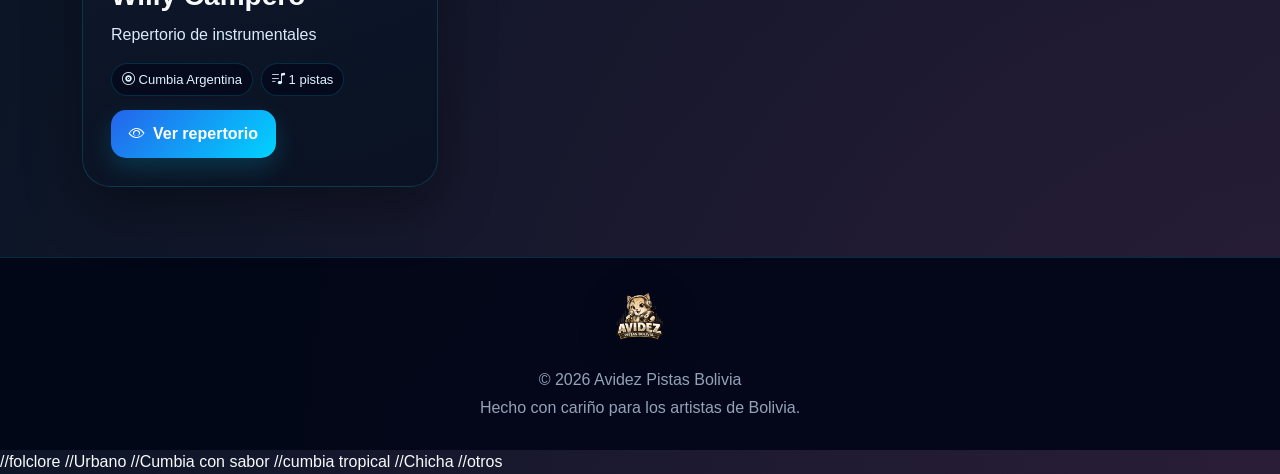
==== commit 3f5d5de3: "Add files via upload" ====
--- a/grupos.html
+++ b/grupos.html
@@ -4,6 +4,7 @@
   <meta charset="UTF-8">
   <meta name="viewport" content="width=device-width, initial-scale=1.0">
   <title>Grupos - Avidez Pistas Bolivia</title>
+
 
   <link href="https://cdn.jsdelivr.net/npm/bootstrap@5.3.3/dist/css/bootstrap.min.css" rel="stylesheet">
   <link href="https://cdn.jsdelivr.net/npm/bootstrap-icons@1.11.3/font/bootstrap-icons.min.css" rel="stylesheet">
@@ -41,6 +42,7 @@
   <div class="text-center mb-4">
     <h1 class="page-title">Repertorios por grupo</h1>
     <p class="page-subtitle">Entra a una agrupación y mira todas sus pistas disponibles como si fuera una carpeta propia.</p>
+    <div id="estadisticas" class="text-center mb-4"></div>
   </div>
 
   <div class="search-box">
